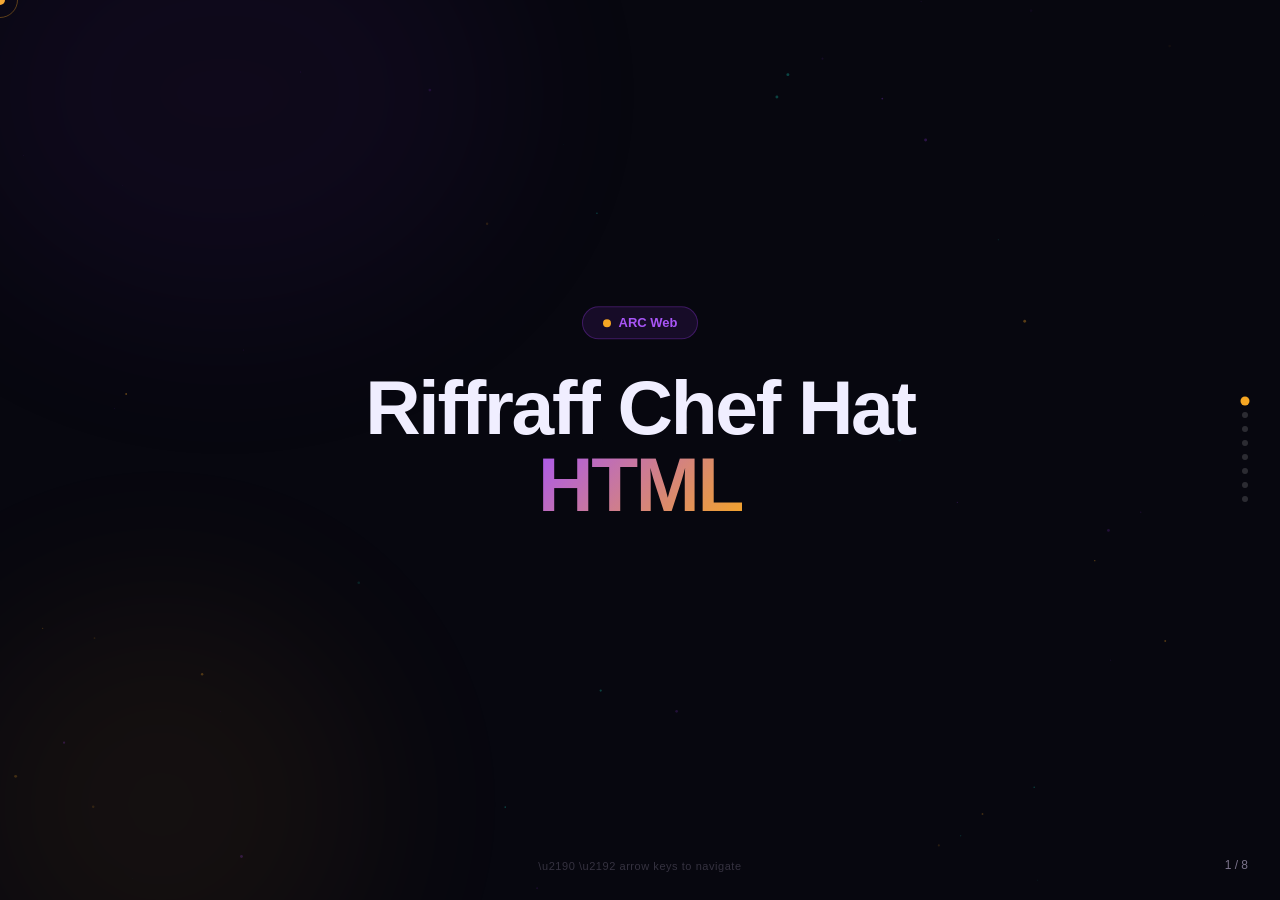
==== docs/presentation/index.html @ cde2253f "docs: add presentation" ====
<!DOCTYPE html>
<html lang="en">
<head>
<meta charset="UTF-8">
<meta name="viewport" content="width=device-width, initial-scale=1.0">
<title>Riffraff Chef Hat</title>
<script src="https://cdnjs.cloudflare.com/ajax/libs/gsap/3.12.5/gsap.min.js"></script>
<style>
*, *::before, *::after { box-sizing: border-box; margin: 0; padding: 0; }

:root {
  --bg: #07070F;
  --surface: #0F0F1A;
  --surface2: #16162A;
  --border: rgba(255,255,255,0.07);
  --text: #F0EEFF;
  --muted: #7A728A;
  --primary: #7B2FBE;
  --primary-light: #A855F7;
  --accent: #F5A623;
  --teal: #14B8A6;
  --blue: #3B82F6;
  --green: #22C55E;
  --pink: #EC4899;
}

html, body { width:100%; height:100%; background:var(--bg); color:var(--text); font-family:-apple-system,'Inter','Segoe UI',sans-serif; overflow:hidden; }

.cursor { position:fixed; width:10px; height:10px; background:var(--accent); border-radius:50%; pointer-events:none; z-index:9999; mix-blend-mode:screen; transform:translate(-50%,-50%); }
.cursor-ring { position:fixed; width:36px; height:36px; border:1px solid rgba(245,166,35,0.35); border-radius:50%; pointer-events:none; z-index:9998; transform:translate(-50%,-50%); }

#slides { width:100vw; height:100vh; position:relative; overflow:hidden; }
.slide { position:absolute; inset:0; display:flex; flex-direction:column; justify-content:center; align-items:center; opacity:0; pointer-events:none; }
.slide.active { opacity:1; pointer-events:all; }

canvas#bg { position:fixed; inset:0; z-index:0; pointer-events:none; }
.slide-content { position:relative; z-index:2; width:min(1100px, calc(100vw - 120px)); margin:0 auto; text-align:center; }

.eyebrow { font-size:12px; font-weight:700; letter-spacing:0.2em; text-transform:uppercase; color:var(--accent); margin-bottom:20px; opacity:0; }
h1 { font-size:clamp(40px,6vw,80px); font-weight:800; line-height:1.0; letter-spacing:-0.03em; margin-bottom:28px; opacity:0; max-width:100%; overflow-wrap:break-word; }
h2 { font-size:clamp(32px,4.5vw,58px); font-weight:700; line-height:1.1; letter-spacing:-0.02em; margin-bottom:20px; opacity:0; max-width:100%; overflow-wrap:break-word; }
.sub { font-size:clamp(15px,1.8vw,20px); color:var(--muted); line-height:1.65; max-width:700px; margin:0 auto 36px; opacity:0; }

.grad { background:linear-gradient(135deg,var(--primary-light),var(--accent)); -webkit-background-clip:text; -webkit-text-fill-color:transparent; background-clip:text; }

.line { width:48px; height:3px; background:linear-gradient(90deg,var(--primary),var(--accent)); border-radius:2px; margin:0 auto 28px; opacity:0; }

.blob { position:absolute; border-radius:50%; filter:blur(90px); pointer-events:none; z-index:1; }

/* Hero */
.hero-badge { display:inline-flex; align-items:center; gap:8px; background:rgba(123,47,190,0.15); border:1px solid rgba(123,47,190,0.4); border-radius:100px; padding:8px 20px; font-size:13px; font-weight:600; color:var(--primary-light); margin-bottom:32px; opacity:0; }
.hero-badge::before { content:''; width:8px; height:8px; border-radius:50%; background:var(--accent); animation:pulse 2s infinite; }
@keyframes pulse { 0%,100%{opacity:1;transform:scale(1)} 50%{opacity:0.5;transform:scale(0.8)} }
.tag { display:inline-block; padding:6px 16px; border-radius:100px; font-size:13px; font-weight:600; letter-spacing:0.05em; border:1px solid rgba(123,47,190,0.5); background:rgba(123,47,190,0.1); color:var(--primary-light); margin:4px; opacity:0; }
.tags-row { display:flex; gap:12px; justify-content:center; flex-wrap:wrap; opacity:0; }

/* Cards */
.cards { display:grid; grid-template-columns:repeat(auto-fill,minmax(220px,1fr)); gap:20px; width:100%; margin:20px auto 0; justify-content:center; }
.card { background:var(--surface); border:1px solid rgba(123,47,190,0.3); border-radius:16px; padding:28px 24px; text-align:left; opacity:0; position:relative; overflow:hidden; transition:border-color 0.3s; }
.card::before { content:''; position:absolute; inset:0; background:linear-gradient(135deg,rgba(123,47,190,0.08),transparent 60%); pointer-events:none; }
.card:hover { border-color:rgba(245,166,35,0.5); }
.card-icon { font-size:32px; margin-bottom:12px; display:block; }
.card-title { font-size:16px; font-weight:700; margin-bottom:8px; }
.card-desc { font-size:13px; color:var(--muted); line-height:1.5; }

/* Stats */
.stat-grid { display:grid; grid-template-columns:repeat(auto-fit,minmax(150px,1fr)); gap:32px; margin:32px auto 0; text-align:center; }
.stat { opacity:0; }
.stat-number { font-size:clamp(48px,6vw,80px); font-weight:800; letter-spacing:-0.04em; line-height:1; background:linear-gradient(135deg,var(--primary-light),var(--accent)); -webkit-background-clip:text; -webkit-text-fill-color:transparent; background-clip:text; }
.stat-label { font-size:14px; color:var(--muted); margin-top:8px; text-transform:uppercase; letter-spacing:0.1em; }

/* Steps */
.steps { display:flex; flex-direction:column; gap:16px; text-align:left; max-width:640px; width:100%; margin:0 auto; }
.step { display:flex; align-items:flex-start; gap:20px; background:var(--surface); border:1px solid rgba(123,47,190,0.2); border-radius:14px; padding:20px 24px; opacity:0; }
.step-num { font-size:13px; font-weight:700; color:var(--accent); background:rgba(245,166,35,0.1); border:1px solid rgba(245,166,35,0.3); border-radius:8px; width:32px; height:32px; display:flex; align-items:center; justify-content:center; flex-shrink:0; }
.step-text { font-size:16px; line-height:1.5; }
.step-text strong { font-weight:700; }

/* Compare */
.compare { display:grid; grid-template-columns:1fr 1fr; gap:24px; width:100%; margin-top:16px; text-align:left; }
.compare-col { background:var(--surface); border:1px solid var(--border); border-radius:16px; padding:28px; opacity:0; }
.compare-col.good { border-color:rgba(34,197,94,0.2); }
.compare-col.bad { border-color:rgba(239,68,68,0.2); }
.compare-head { display:flex; align-items:center; gap:10px; font-size:16px; font-weight:700; margin-bottom:20px; }
.check { color:var(--green); }
.cross { color:#EF4444; }
.compare-item { font-size:14px; color:var(--muted); line-height:1.5; padding:8px 0; border-bottom:1px solid var(--border); display:flex; gap:10px; align-items:flex-start; }
.compare-item:last-child { border-bottom:none; }
.compare-col.good .compare-item::before { content:'\2713'; color:var(--green); font-weight:700; flex-shrink:0; }
.compare-col.bad .compare-item::before { content:'\2717'; color:#EF4444; font-weight:700; flex-shrink:0; }

/* Code */
.code-block { background:var(--surface2); border:1px solid rgba(123,47,190,0.3); border-radius:12px; padding:24px 28px; text-align:left; font-family:'Fira Code','Cascadia Code',monospace; font-size:15px; line-height:1.7; opacity:0; margin-top:24px; }
.code-block .comment { color:#6A6A8A; }
.code-block .keyword { color:#C084FC; }
.code-block .string { color:#86EFAC; }

/* Flow */
.flow { display:flex; flex-direction:column; gap:12px; width:100%; max-width:800px; margin:0 auto; text-align:left; }
.flow-step { display:flex; gap:20px; align-items:flex-start; background:var(--surface); border:1px solid var(--border); border-radius:14px; padding:18px 22px; opacity:0; position:relative; }
.flow-step::after { content:'\2193'; position:absolute; bottom:-20px; left:50%; transform:translateX(-50%); color:var(--border); font-size:14px; z-index:1; }
.flow-step:last-child::after { display:none; }
.flow-icon { width:40px; height:40px; border-radius:10px; display:flex; align-items:center; justify-content:center; font-size:18px; flex-shrink:0; }
.flow-body { flex:1; }
.flow-title { font-size:15px; font-weight:700; margin-bottom:4px; }
.flow-desc { font-size:13px; color:var(--muted); line-height:1.5; }
.flow-prompt { font-family:'Fira Code',monospace; font-size:12px; color:#A5B4FC; margin-top:8px; background:var(--surface2); border-radius:8px; padding:8px 12px; border:1px solid var(--border); }

/* Quote */
blockquote { font-size:clamp(20px,3vw,32px); font-weight:600; line-height:1.4; position:relative; max-width:800px; margin:0 auto; padding:0 0 0 48px; opacity:0; }
blockquote::before { content:'\201C'; position:absolute; left:0; top:-10px; font-size:60px; color:var(--accent); font-family:Georgia,serif; line-height:1; }

/* Text + Image */
.body-text { font-size:16px; color:var(--muted); line-height:1.7; max-width:700px; margin:0 auto; opacity:0; }
.img-wrap { margin-top:24px; opacity:0; }

/* Nav */
#nav { position:fixed; right:32px; top:50%; transform:translateY(-50%); display:flex; flex-direction:column; gap:8px; z-index:100; }
.dot { width:6px; height:6px; border-radius:50%; background:rgba(255,255,255,0.15); cursor:pointer; border:none; padding:0; transition:all 0.3s; }
.dot.active { background:var(--accent); transform:scale(1.5); }
#counter { position:fixed; bottom:28px; right:32px; font-size:12px; color:var(--muted); z-index:100; }
#hint { position:fixed; bottom:28px; left:50%; transform:translateX(-50%); font-size:11px; color:rgba(122,114,138,0.4); z-index:100; letter-spacing:0.05em; }
#overlay { position:fixed; inset:0; background:var(--bg); z-index:50; pointer-events:none; opacity:0; }
</style>
</head>
<body>

<canvas id="bg"></canvas>
<div class="cursor" id="cursor"></div>
<div class="cursor-ring" id="cursor-ring"></div>
<div id="overlay"></div>

<div id="slides">
<div class="slide active" id="slide-1">
    
    <div class="blob" style="width:571.2402228489108px;height:463.6393874906817px;background:var(--primary);top:-138.27084720798356px;left:-60.652905749678986px;opacity:0.07"></div>
    <div class="blob" style="width:432.0749499910139px;height:429.0588185113575px;background:var(--accent);bottom:-118.62984736599668px;left:-54.737725977900254px;opacity:0.06"></div>
    <div class="slide-content">
      <div class="hero-badge">ARC Web</div>
      <h1>Riffraff Chef Hat<br><span class="grad">HTML</span></h1>
      <div class="sub"><a href="https://arc-web.github.io/riffraff-chef-hat/"></div>
      <div class="tags-row"><span class="tag">HTML</span><span class="tag">Open Source</span></div>
    </div>
  </div>

<div class="slide" id="slide-2">
    
    <div class="blob" style="width:419.6551268601309px;height:525.375697669332px;background:var(--primary);top:-102.04982757057634px;left:-113.91105356487401px;opacity:0.07"></div>
    <div class="blob" style="width:342.4399065316925px;height:350.63561741266807px;background:var(--accent);bottom:-71.68652906594369px;right:-43.19302197327093px;opacity:0.06"></div>
    <div class="slide-content">
      <div class="eyebrow">The problem</div>
      <h2>What's <span class="grad">broken</span> without this</h2>
      <div class="line"></div>
      <div class="cards">
    <div class="card">
      <span class="card-icon">🗂️</span>
      <div class="card-title">Meal prep chaos across days</div>
      <div class="card-desc">Coordinating ingredients, cooking steps, and storage for multiple days without a unified view leads to forgotten tasks and wasted prep time.</div>
    </div>
    <div class="card">
      <span class="card-icon">📋</span>
      <div class="card-title">Container tracking gets messy</div>
      <div class="card-desc">Manually tracking which containers hold what and ensuring proper labeling across 8+ containers introduces human error and duplicate work.</div>
    </div>
    <div class="card">
      <span class="card-icon">⏱️</span>
      <div class="card-title">No workflow for two cooks</div>
      <div class="card-desc">Two people prepping simultaneously need a shared checklist system to avoid stepping on each other's work and repeating steps.</div>
    </div></div>
    </div>
  </div>

<div class="slide" id="slide-3">
    
    <div class="blob" style="width:570.5428561626223px;height:581.7904746703629px;background:var(--primary);top:-147.94595642352502px;left:-79.29388448414235px;opacity:0.07"></div>
    <div class="blob" style="width:442.6104899877509px;height:420.57842777378073px;background:var(--accent);bottom:-70.81365154694431px;left:-48.044598208888544px;opacity:0.06"></div>
    <div class="slide-content">
      <div class="eyebrow">The difference</div>
      <h2>Why it <span class="grad">matters</span></h2>
      
      <div class="compare">
        <div class="compare-col bad">
      <div class="compare-head"><span class="cross">✗</span> Without</div>
      <div class="compare-item">Manual work</div><div class="compare-item">Slow iteration</div><div class="compare-item">Repeated mistakes</div>
    </div>
        <div class="compare-col good">
      <div class="compare-head"><span class="check">✓</span> With this</div>
      <div class="compare-item">Three-tab interface keeps Order, Cooking, and Containers visually separated instead of one overwhelming list</div><div class="compare-item">No external dependencies means the HTML file runs offline and loads instantly in any browser</div><div class="compare-item">Checkbox state persists during a session so both cooks see real-time progress without refreshing</div>
    </div>
      </div>
    </div>
  </div>

<div class="slide" id="slide-4">
    
    <div class="blob" style="width:402.32843546425187px;height:494.5382901019571px;background:var(--primary);top:-82.82690476440892px;right:-82.73358663262759px;opacity:0.07"></div>
    <div class="blob" style="width:370.8294280911144px;height:303.34353654165665px;background:var(--accent);bottom:-85.21440331146684px;right:-60.637896736916744px;opacity:0.06"></div>
    <div class="slide-content">
      <div class="eyebrow">Under the hood</div>
      <h2>How it <span class="grad">works</span></h2>
      
      <div class="flow">
    <div class="flow-step">
      <div class="flow-icon" style="background:rgba(123,47,190,0.12);border:1px solid rgba(123,47,190,0.2)">📥</div>
      <div class="flow-body">
        <div class="flow-title">Define meal order</div>
        <div class="flow-desc">User enters the 5-day meal plan with protein, vegetables, and portions into the Order tab.</div>
        
      </div>
    </div>
    <div class="flow-step">
      <div class="flow-icon" style="background:rgba(59,130,246,0.12);border:1px solid rgba(59,130,246,0.2)">⚙️</div>
      <div class="flow-body">
        <div class="flow-title">Generate cooking sequence</div>
        <div class="flow-desc">App organizes tasks by prep stage (chopping, cooking, cooling) and assigns them to a shared checklist with checkbox state persistence.</div>
        
      </div>
    </div>
    <div class="flow-step">
      <div class="flow-icon" style="background:rgba(16,185,129,0.12);border:1px solid rgba(16,185,129,0.2)">📤</div>
      <div class="flow-body">
        <div class="flow-title">Container packing guide</div>
        <div class="flow-desc">User gets a labeled container map showing exactly which meal goes into which of the 8 containers with portion sizes.</div>
        
      </div>
    </div></div>
    </div>
  </div>

<div class="slide" id="slide-5">
    
    <div class="blob" style="width:442.10030978911334px;height:410.31698554388527px;background:var(--primary);top:-105.95432683273555px;right:-85.14277658428823px;opacity:0.07"></div>
    <div class="blob" style="width:386.92564142459395px;height:344.67247187600367px;background:var(--accent);bottom:-75.70877270906526px;right:-43.85395564475169px;opacity:0.06"></div>
    <div class="slide-content">
      <div class="eyebrow">What it does</div>
      <h2>Core <span class="grad">capabilities</span></h2>
      <div class="line"></div>
      <div class="cards">
    <div class="card">
      <span class="card-icon">⚡</span>
      <div class="card-title">Fast</div>
      <div class="card-desc">Optimized for speed and efficiency.</div>
    </div>
    <div class="card">
      <span class="card-icon">🎯</span>
      <div class="card-title">Reliable</div>
      <div class="card-desc">Built to work consistently.</div>
    </div>
    <div class="card">
      <span class="card-icon">🔌</span>
      <div class="card-title">Integrates</div>
      <div class="card-desc">Works with your existing tools.</div>
    </div></div>
    </div>
  </div>

<div class="slide" id="slide-6">
    
    <div class="blob" style="width:552.3287435830356px;height:412.88105940255883px;background:var(--primary);top:-99.39250873546719px;left:-74.59812846750444px;opacity:0.07"></div>
    <div class="blob" style="width:358.3946599760747px;height:398.34939797119335px;background:var(--accent);bottom:-91.70857617342759px;right:-57.8542943105718px;opacity:0.06"></div>
    <div class="slide-content">
      <blockquote>I built this because prepping meals for two people across five days in a small kitchen requires a system that doesn't get in the way—just a clean checklist and a container map.</blockquote>
      <div class="line" style="margin-top:48px"></div>
      <div class="sub">arc-web/riffraff-chef-hat</div>
    </div>
  </div>

<div class="slide" id="slide-7">
    
    <div class="blob" style="width:493.234803427173px;height:561.8698308371064px;background:var(--primary);top:-123.52362823214085px;right:-103.35364367432891px;opacity:0.07"></div>
    <div class="blob" style="width:335.8904253487213px;height:380.6150444904642px;background:var(--accent);bottom:-107.94339516263622px;left:-40.912534862952754px;opacity:0.06"></div>
    <div class="slide-content">
      <div class="eyebrow">Codebase</div>
      <h2>Built with <span class="grad">care</span></h2>
      <div class="line"></div>
      <div class="cards">
    <div class="card">
      <span class="card-icon">💻</span>
      <div class="card-title">HTML</div>
      <div class="card-desc">Built in HTML for type safety and reliability.</div>
    </div>
    <div class="card">
      <span class="card-icon">🏗️</span>
      <div class="card-title">Architecture</div>
      <div class="card-desc">Web App</div>
    </div>
    <div class="card">
      <span class="card-icon">📦</span>
      <div class="card-title">Key deps</div>
      <div class="card-desc">See repository</div>
    </div>
    <div class="card">
      <span class="card-icon">🔓</span>
      <div class="card-title">Open Source (MIT / PolyForm)</div>
      <div class="card-desc">Fork it, extend it, ship it. It's yours.</div>
    </div></div>
    </div>
  </div>

<div class="slide" id="slide-8">
    
    <div class="blob" style="width:520.3451448051824px;height:531.2492899720853px;background:var(--primary);top:-144.46252777049904px;right:-96.64508152510383px;opacity:0.07"></div>
    <div class="blob" style="width:437.4554089660162px;height:351.74777237348275px;background:var(--accent);bottom:-72.9807938723359px;left:-43.76707802856898px;opacity:0.06"></div>
    <div class="slide-content">
      <div class="eyebrow">Built by</div>
      <h2>Mike Ensor<br><span class="grad">Arc Web</span></h2>
      <div class="sub">AI automation, marketing technology, building tools that work.</div>
      <div class="body-text">Mike builds open-source AI tools for agencies, marketers, and operators who are done waiting for software to catch up. All Arc Web projects are open source by default — fork them, extend them, ship them.</div>
    </div>
  </div>
</div>

<div id="nav"></div>
<div id="counter">1 / 8</div>
<div id="hint">\u2190 \u2192 arrow keys to navigate</div>

<script>
// Particles
const canvas=document.getElementById('bg'),ctx=canvas.getContext('2d');let pts=[];
function resize(){canvas.width=innerWidth;canvas.height=innerHeight}
resize();window.addEventListener('resize',resize);
const pColors=['123,47,190','245,166,35','20,184,166'];
for(let i=0;i<50;i++)pts.push({x:Math.random()*innerWidth,y:Math.random()*innerHeight,r:Math.random()*1.2+0.3,dx:(Math.random()-0.5)*0.25,dy:(Math.random()-0.5)*0.25,a:Math.random()*0.35+0.04,c:pColors[Math.floor(Math.random()*pColors.length)]});
function draw(){ctx.clearRect(0,0,canvas.width,canvas.height);pts.forEach(p=>{ctx.beginPath();ctx.arc(p.x,p.y,p.r,0,Math.PI*2);ctx.fillStyle='rgba('+p.c+','+p.a+')';ctx.fill();p.x+=p.dx;p.y+=p.dy;if(p.x<0||p.x>canvas.width)p.dx*=-1;if(p.y<0||p.y>canvas.height)p.dy*=-1});requestAnimationFrame(draw)}
draw();

// Cursor
const cur=document.getElementById('cursor'),ring=document.getElementById('cursor-ring');
let mx=0,my=0,rx=0,ry=0;
document.addEventListener('mousemove',e=>{mx=e.clientX;my=e.clientY});
function animC(){cur.style.left=mx+'px';cur.style.top=my+'px';rx+=(mx-rx)*0.12;ry+=(my-ry)*0.12;ring.style.left=rx+'px';ring.style.top=ry+'px';requestAnimationFrame(animC)}
animC();

// Slides
const slides=document.querySelectorAll('.slide'),N=slides.length;
let cur2=0,busy=false;
const nav=document.getElementById('nav');
for(let i=0;i<N;i++){const d=document.createElement('button');d.className='dot'+(i===0?' active':'');d.onclick=()=>go(i);nav.appendChild(d)}

function updateNav(){document.querySelectorAll('.dot').forEach((d,i)=>d.classList.toggle('active',i===cur2));document.getElementById('counter').textContent=(cur2+1)+' / '+N}

function resetSlide(s){const els=s.querySelectorAll('.eyebrow,.line,h1,h2,.sub,.card,.stat,.step,.compare-col,.code-block,blockquote,.hero-badge,.tags-row,.tag,.flow-step,.body-text,.img-wrap');gsap.set(els,{opacity:0,clearProps:'transform'})}

function animIn(s,i){
  const q=sel=>s.querySelectorAll(sel);
  const tl=gsap.timeline({defaults:{ease:'power3.out'}});

  tl.to(q('.hero-badge'),{opacity:1,y:0,duration:0.5}).from(q('.hero-badge'),{y:16},'<')
    .to(q('.eyebrow'),{opacity:1,y:0,duration:0.5},'-=0.3').from(q('.eyebrow'),{y:16},'<')
    .to(q('h1,h2'),{opacity:1,y:0,duration:0.7},'-=0.3').from(q('h1,h2'),{y:30},'<')
    .to(q('.sub'),{opacity:1,y:0,duration:0.5},'-=0.2').from(q('.sub'),{y:16},'<')
    .to(q('.line'),{opacity:1,scaleX:1,duration:0.4,transformOrigin:'left'},'-=0.2').from(q('.line'),{scaleX:0},'<')
    .to(q('.tags-row'),{opacity:1,duration:0.4},'-=0.1');

  const stagger=q('.card,.stat,.step,.flow-step');
  if(stagger.length)tl.to(stagger,{opacity:1,y:0,duration:0.5,stagger:0.12},'-=0.1').from(stagger,{y:24},'<0.12');

  const singles=q('.compare-col,.code-block,blockquote,.body-text,.img-wrap');
  if(singles.length)tl.to(singles,{opacity:1,y:0,duration:0.6},'-=0.1').from(singles,{y:24},'<');

  const tags=q('.tag');
  if(tags.length)tl.to(tags,{opacity:1,duration:0.3,stagger:0.08},'-=0.2');
}

function go(idx){
  if(idx===cur2||busy||idx<0||idx>=N)return;busy=true;
  const ov=document.getElementById('overlay');
  gsap.timeline()
    .to(ov,{opacity:1,duration:0.2,ease:'power2.in'})
    .call(()=>{slides[cur2].classList.remove('active');resetSlide(slides[idx]);slides[idx].classList.add('active');cur2=idx;updateNav()})
    .to(ov,{opacity:0,duration:0.3,ease:'power2.out'})
    .call(()=>{animIn(slides[idx],idx);busy=false});
}

document.addEventListener('keydown',e=>{
  if(e.key==='ArrowRight'||e.key==='ArrowDown'||e.key===' ')go(cur2+1);
  if(e.key==='ArrowLeft'||e.key==='ArrowUp')go(cur2-1);
});

window.addEventListener('load',()=>{resetSlide(slides[0]);setTimeout(()=>animIn(slides[0],0),150);updateNav()});
</script>
</body>
</html>
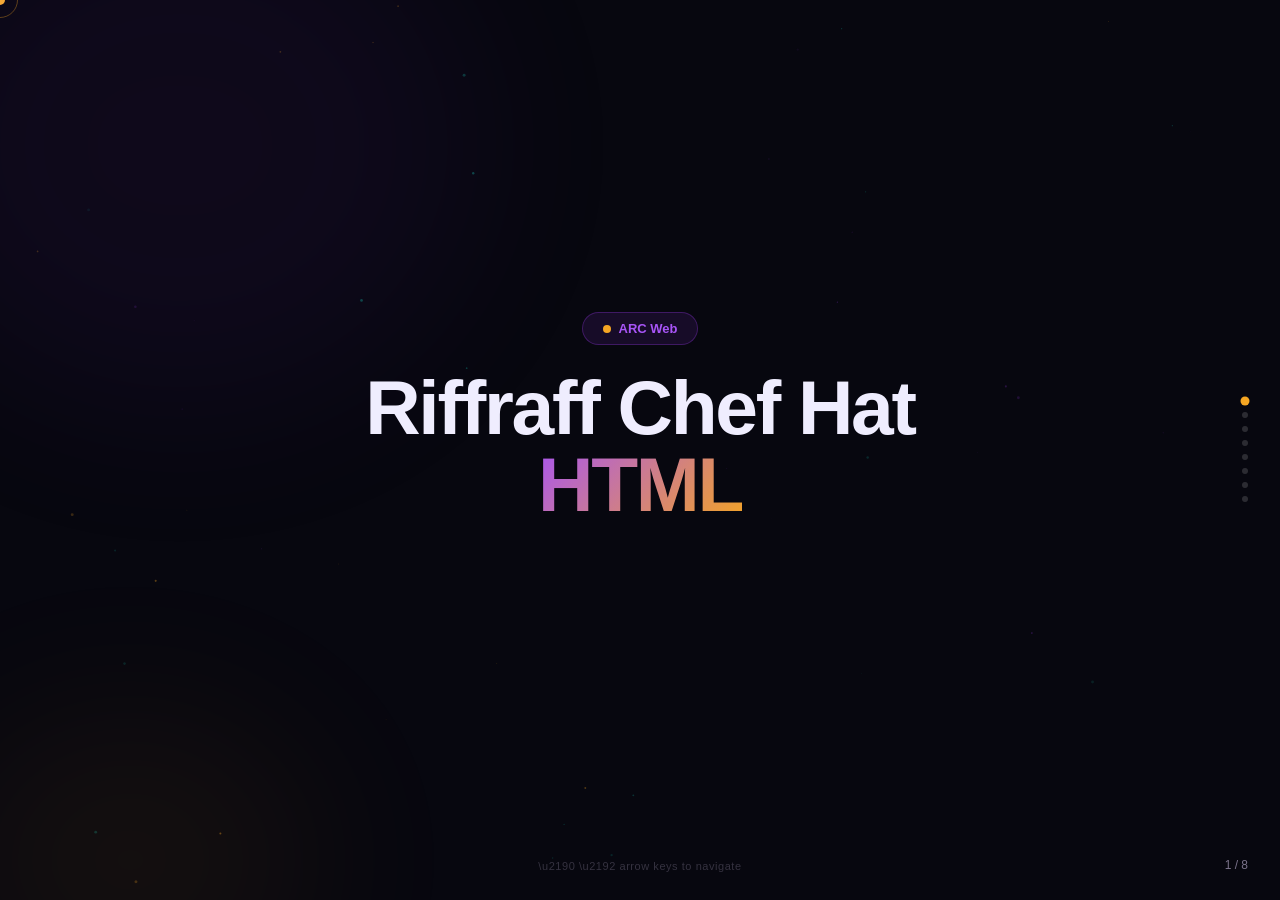
==== commit dc222b74: "docs: update presentation (home + /presentation)" ====
--- a/docs/presentation/index.html
+++ b/docs/presentation/index.html
@@ -133,8 +133,8 @@
 <div id="slides">
 <div class="slide active" id="slide-1">
     
-    <div class="blob" style="width:571.2402228489108px;height:463.6393874906817px;background:var(--primary);top:-138.27084720798356px;left:-60.652905749678986px;opacity:0.07"></div>
-    <div class="blob" style="width:432.0749499910139px;height:429.0588185113575px;background:var(--accent);bottom:-118.62984736599668px;left:-54.737725977900254px;opacity:0.06"></div>
+    <div class="blob" style="width:596.5867621559552px;height:535.5065196746197px;background:var(--primary);top:-122.09559263309785px;left:-118.38435974596405px;opacity:0.07"></div>
+    <div class="blob" style="width:384.7451454702217px;height:308.3941591842689px;background:var(--accent);bottom:-113.93221000953673px;left:-61.52784161062891px;opacity:0.06"></div>
     <div class="slide-content">
       <div class="hero-badge">ARC Web</div>
       <h1>Riffraff Chef Hat<br><span class="grad">HTML</span></h1>
@@ -145,8 +145,8 @@
 
 <div class="slide" id="slide-2">
     
-    <div class="blob" style="width:419.6551268601309px;height:525.375697669332px;background:var(--primary);top:-102.04982757057634px;left:-113.91105356487401px;opacity:0.07"></div>
-    <div class="blob" style="width:342.4399065316925px;height:350.63561741266807px;background:var(--accent);bottom:-71.68652906594369px;right:-43.19302197327093px;opacity:0.06"></div>
+    <div class="blob" style="width:568.5877720087526px;height:549.734446559598px;background:var(--primary);top:-130.90209761647606px;left:-62.62693118448134px;opacity:0.07"></div>
+    <div class="blob" style="width:344.74599602634186px;height:429.8106480545215px;background:var(--accent);bottom:-85.35593742436888px;left:-63.33743293973006px;opacity:0.06"></div>
     <div class="slide-content">
       <div class="eyebrow">The problem</div>
       <h2>What's <span class="grad">broken</span> without this</h2>
@@ -172,8 +172,8 @@
 
 <div class="slide" id="slide-3">
     
-    <div class="blob" style="width:570.5428561626223px;height:581.7904746703629px;background:var(--primary);top:-147.94595642352502px;left:-79.29388448414235px;opacity:0.07"></div>
-    <div class="blob" style="width:442.6104899877509px;height:420.57842777378073px;background:var(--accent);bottom:-70.81365154694431px;left:-48.044598208888544px;opacity:0.06"></div>
+    <div class="blob" style="width:521.1114553447982px;height:423.0286377612185px;background:var(--primary);top:-103.36053657337956px;right:-97.91359034146379px;opacity:0.07"></div>
+    <div class="blob" style="width:356.0167380394041px;height:324.80048826260065px;background:var(--accent);bottom:-118.95460049426715px;right:-73.95347696863526px;opacity:0.06"></div>
     <div class="slide-content">
       <div class="eyebrow">The difference</div>
       <h2>Why it <span class="grad">matters</span></h2>
@@ -193,8 +193,8 @@
 
 <div class="slide" id="slide-4">
     
-    <div class="blob" style="width:402.32843546425187px;height:494.5382901019571px;background:var(--primary);top:-82.82690476440892px;right:-82.73358663262759px;opacity:0.07"></div>
-    <div class="blob" style="width:370.8294280911144px;height:303.34353654165665px;background:var(--accent);bottom:-85.21440331146684px;right:-60.637896736916744px;opacity:0.06"></div>
+    <div class="blob" style="width:514.4338935038772px;height:411.9868819031295px;background:var(--primary);top:-109.81065520242007px;right:-109.34926465502284px;opacity:0.07"></div>
+    <div class="blob" style="width:401.15176523250034px;height:361.59122748289747px;background:var(--accent);bottom:-90.59715469895637px;left:-51.16540169145884px;opacity:0.06"></div>
     <div class="slide-content">
       <div class="eyebrow">Under the hood</div>
       <h2>How it <span class="grad">works</span></h2>
@@ -229,8 +229,8 @@
 
 <div class="slide" id="slide-5">
     
-    <div class="blob" style="width:442.10030978911334px;height:410.31698554388527px;background:var(--primary);top:-105.95432683273555px;right:-85.14277658428823px;opacity:0.07"></div>
-    <div class="blob" style="width:386.92564142459395px;height:344.67247187600367px;background:var(--accent);bottom:-75.70877270906526px;right:-43.85395564475169px;opacity:0.06"></div>
+    <div class="blob" style="width:462.1241748260772px;height:570.7943635455597px;background:var(--primary);top:-116.83918837397847px;right:-69.73093665698809px;opacity:0.07"></div>
+    <div class="blob" style="width:377.8343704598997px;height:362.4516209432751px;background:var(--accent);bottom:-113.08167491729691px;left:-77.71566233429269px;opacity:0.06"></div>
     <div class="slide-content">
       <div class="eyebrow">What it does</div>
       <h2>Core <span class="grad">capabilities</span></h2>
@@ -256,8 +256,8 @@
 
 <div class="slide" id="slide-6">
     
-    <div class="blob" style="width:552.3287435830356px;height:412.88105940255883px;background:var(--primary);top:-99.39250873546719px;left:-74.59812846750444px;opacity:0.07"></div>
-    <div class="blob" style="width:358.3946599760747px;height:398.34939797119335px;background:var(--accent);bottom:-91.70857617342759px;right:-57.8542943105718px;opacity:0.06"></div>
+    <div class="blob" style="width:485.89849815496643px;height:592.4705128005792px;background:var(--primary);top:-80.53091623313108px;left:-115.19611323223673px;opacity:0.07"></div>
+    <div class="blob" style="width:417.4432616606939px;height:318.08213423008044px;background:var(--accent);bottom:-92.428567621894px;right:-75.34421529297634px;opacity:0.06"></div>
     <div class="slide-content">
       <blockquote>I built this because prepping meals for two people across five days in a small kitchen requires a system that doesn't get in the way—just a clean checklist and a container map.</blockquote>
       <div class="line" style="margin-top:48px"></div>
@@ -267,8 +267,8 @@
 
 <div class="slide" id="slide-7">
     
-    <div class="blob" style="width:493.234803427173px;height:561.8698308371064px;background:var(--primary);top:-123.52362823214085px;right:-103.35364367432891px;opacity:0.07"></div>
-    <div class="blob" style="width:335.8904253487213px;height:380.6150444904642px;background:var(--accent);bottom:-107.94339516263622px;left:-40.912534862952754px;opacity:0.06"></div>
+    <div class="blob" style="width:557.9439503737616px;height:530.8181657843528px;background:var(--primary);top:-129.97480342892268px;left:-83.24551328015787px;opacity:0.07"></div>
+    <div class="blob" style="width:328.4552186263295px;height:425.2381418374875px;background:var(--accent);bottom:-77.90726896260878px;left:-57.336199789786775px;opacity:0.06"></div>
     <div class="slide-content">
       <div class="eyebrow">Codebase</div>
       <h2>Built with <span class="grad">care</span></h2>
@@ -299,8 +299,8 @@
 
 <div class="slide" id="slide-8">
     
-    <div class="blob" style="width:520.3451448051824px;height:531.2492899720853px;background:var(--primary);top:-144.46252777049904px;right:-96.64508152510383px;opacity:0.07"></div>
-    <div class="blob" style="width:437.4554089660162px;height:351.74777237348275px;background:var(--accent);bottom:-72.9807938723359px;left:-43.76707802856898px;opacity:0.06"></div>
+    <div class="blob" style="width:537.6017666808139px;height:553.7547135830416px;background:var(--primary);top:-111.93435739254403px;right:-114.52766033925168px;opacity:0.07"></div>
+    <div class="blob" style="width:312.5025991271681px;height:408.02348742779617px;background:var(--accent);bottom:-86.47168541241324px;left:-69.44730503075071px;opacity:0.06"></div>
     <div class="slide-content">
       <div class="eyebrow">Built by</div>
       <h2>Mike Ensor<br><span class="grad">Arc Web</span></h2>
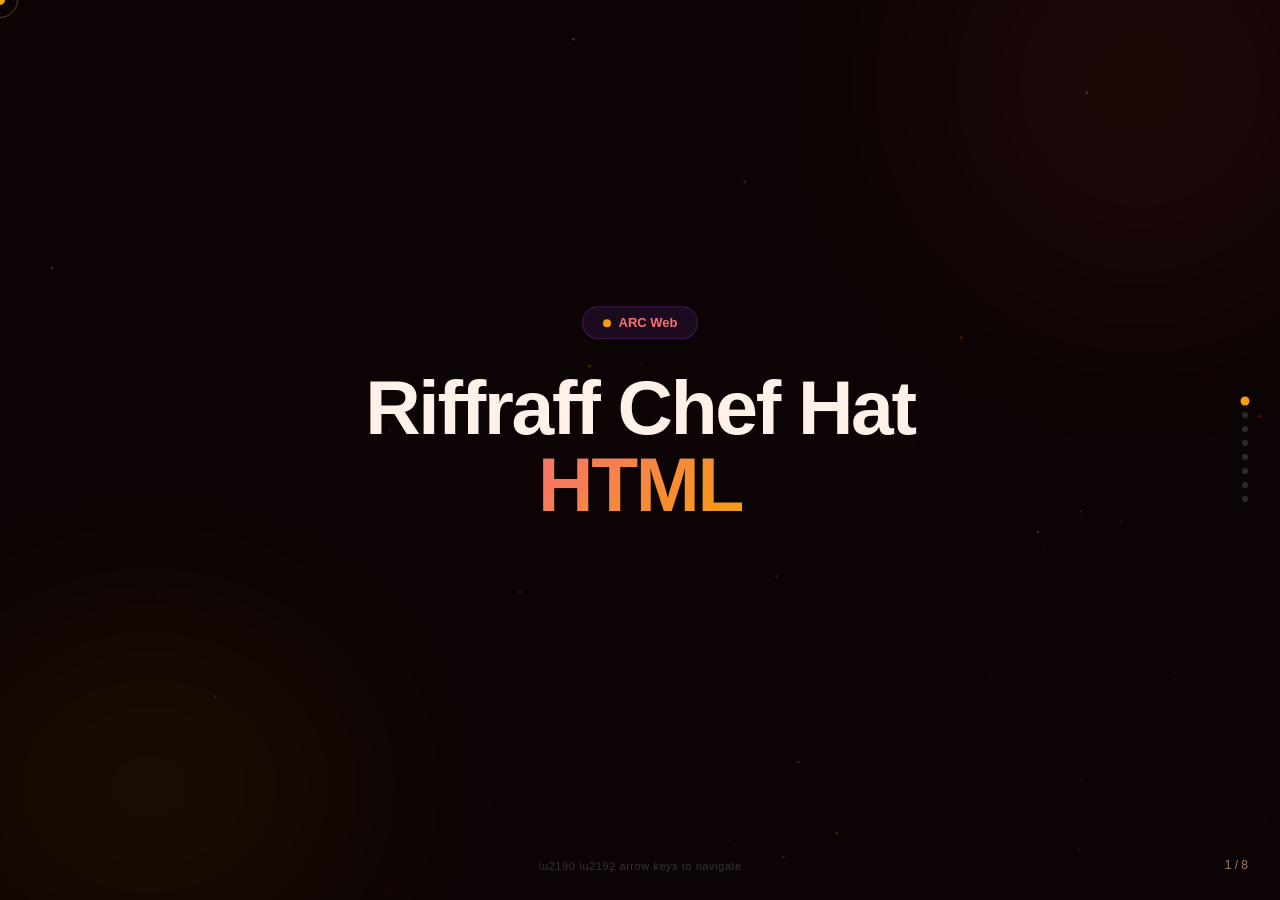
==== commit 7a6f72b5: "docs: update presentation (home + /presentation)" ====
--- a/docs/presentation/index.html
+++ b/docs/presentation/index.html
@@ -9,19 +9,19 @@
 *, *::before, *::after { box-sizing: border-box; margin: 0; padding: 0; }
 
 :root {
-  --bg: #07070F;
-  --surface: #0F0F1A;
-  --surface2: #16162A;
-  --border: rgba(255,255,255,0.07);
-  --text: #F0EEFF;
-  --muted: #7A728A;
-  --primary: #7B2FBE;
-  --primary-light: #A855F7;
-  --accent: #F5A623;
-  --teal: #14B8A6;
-  --blue: #3B82F6;
-  --green: #22C55E;
-  --pink: #EC4899;
+  --bg: #0C0404;
+  --surface: #1A0A0A;
+  --surface2: #2A1010;
+  --border: rgba(255,100,50,0.08);
+  --text: #FFF0E8;
+  --muted: #9A7A6A;
+  --primary: #EF4444;
+  --primary-light: #F87171;
+  --accent: #F59E0B;
+  --teal: #FB923C;
+  --blue: #F97316;
+  --green: #F59E0B;
+  --pink: #EF4444;
 }
 
 html, body { width:100%; height:100%; background:var(--bg); color:var(--text); font-family:-apple-system,'Inter','Segoe UI',sans-serif; overflow:hidden; }
@@ -133,8 +133,8 @@
 <div id="slides">
 <div class="slide active" id="slide-1">
     
-    <div class="blob" style="width:596.5867621559552px;height:535.5065196746197px;background:var(--primary);top:-122.09559263309785px;left:-118.38435974596405px;opacity:0.07"></div>
-    <div class="blob" style="width:384.7451454702217px;height:308.3941591842689px;background:var(--accent);bottom:-113.93221000953673px;left:-61.52784161062891px;opacity:0.06"></div>
+    <div class="blob" style="width:455.73808094334373px;height:465.7805185839407px;background:var(--primary);top:-149.20423321871965px;right:-88.1426845274659px;opacity:0.07"></div>
+    <div class="blob" style="width:422.64176238380554px;height:349.5187102261399px;background:var(--accent);bottom:-61.201254155204566px;left:-61.97912764229494px;opacity:0.06"></div>
     <div class="slide-content">
       <div class="hero-badge">ARC Web</div>
       <h1>Riffraff Chef Hat<br><span class="grad">HTML</span></h1>
@@ -145,8 +145,8 @@
 
 <div class="slide" id="slide-2">
     
-    <div class="blob" style="width:568.5877720087526px;height:549.734446559598px;background:var(--primary);top:-130.90209761647606px;left:-62.62693118448134px;opacity:0.07"></div>
-    <div class="blob" style="width:344.74599602634186px;height:429.8106480545215px;background:var(--accent);bottom:-85.35593742436888px;left:-63.33743293973006px;opacity:0.06"></div>
+    <div class="blob" style="width:455.8833931216197px;height:477.96811246142613px;background:var(--primary);top:-116.60084073725727px;right:-66.60789657174853px;opacity:0.07"></div>
+    <div class="blob" style="width:375.91245300314824px;height:347.5607120838211px;background:var(--accent);bottom:-114.36123287308487px;right:-60.31952420431206px;opacity:0.06"></div>
     <div class="slide-content">
       <div class="eyebrow">The problem</div>
       <h2>What's <span class="grad">broken</span> without this</h2>
@@ -172,8 +172,8 @@
 
 <div class="slide" id="slide-3">
     
-    <div class="blob" style="width:521.1114553447982px;height:423.0286377612185px;background:var(--primary);top:-103.36053657337956px;right:-97.91359034146379px;opacity:0.07"></div>
-    <div class="blob" style="width:356.0167380394041px;height:324.80048826260065px;background:var(--accent);bottom:-118.95460049426715px;right:-73.95347696863526px;opacity:0.06"></div>
+    <div class="blob" style="width:458.7203437234301px;height:446.7795836514231px;background:var(--primary);top:-154.90783331879797px;right:-110.51039359326015px;opacity:0.07"></div>
+    <div class="blob" style="width:428.1022116059314px;height:448.59482539262444px;background:var(--accent);bottom:-103.56553044704242px;left:-61.51191187203223px;opacity:0.06"></div>
     <div class="slide-content">
       <div class="eyebrow">The difference</div>
       <h2>Why it <span class="grad">matters</span></h2>
@@ -193,8 +193,8 @@
 
 <div class="slide" id="slide-4">
     
-    <div class="blob" style="width:514.4338935038772px;height:411.9868819031295px;background:var(--primary);top:-109.81065520242007px;right:-109.34926465502284px;opacity:0.07"></div>
-    <div class="blob" style="width:401.15176523250034px;height:361.59122748289747px;background:var(--accent);bottom:-90.59715469895637px;left:-51.16540169145884px;opacity:0.06"></div>
+    <div class="blob" style="width:466.5854225244024px;height:413.542003721051px;background:var(--primary);top:-132.65101358590096px;left:-84.77077049934043px;opacity:0.07"></div>
+    <div class="blob" style="width:407.58870807702874px;height:350.86145165068893px;background:var(--accent);bottom:-78.73222362476514px;right:-40.16718051346026px;opacity:0.06"></div>
     <div class="slide-content">
       <div class="eyebrow">Under the hood</div>
       <h2>How it <span class="grad">works</span></h2>
@@ -229,8 +229,8 @@
 
 <div class="slide" id="slide-5">
     
-    <div class="blob" style="width:462.1241748260772px;height:570.7943635455597px;background:var(--primary);top:-116.83918837397847px;right:-69.73093665698809px;opacity:0.07"></div>
-    <div class="blob" style="width:377.8343704598997px;height:362.4516209432751px;background:var(--accent);bottom:-113.08167491729691px;left:-77.71566233429269px;opacity:0.06"></div>
+    <div class="blob" style="width:451.61996544609394px;height:555.8685664553628px;background:var(--primary);top:-148.41402409559223px;right:-82.29117562780334px;opacity:0.07"></div>
+    <div class="blob" style="width:303.9331175948801px;height:406.51493531605786px;background:var(--accent);bottom:-115.16184814671016px;left:-53.12939851401693px;opacity:0.06"></div>
     <div class="slide-content">
       <div class="eyebrow">What it does</div>
       <h2>Core <span class="grad">capabilities</span></h2>
@@ -256,8 +256,8 @@
 
 <div class="slide" id="slide-6">
     
-    <div class="blob" style="width:485.89849815496643px;height:592.4705128005792px;background:var(--primary);top:-80.53091623313108px;left:-115.19611323223673px;opacity:0.07"></div>
-    <div class="blob" style="width:417.4432616606939px;height:318.08213423008044px;background:var(--accent);bottom:-92.428567621894px;right:-75.34421529297634px;opacity:0.06"></div>
+    <div class="blob" style="width:488.4902944275469px;height:460.7075550564323px;background:var(--primary);top:-102.17559315365727px;right:-76.74646103401969px;opacity:0.07"></div>
+    <div class="blob" style="width:401.2998121649618px;height:310.7850368582452px;background:var(--accent);bottom:-97.76982395929511px;left:-67.59745031333719px;opacity:0.06"></div>
     <div class="slide-content">
       <blockquote>I built this because prepping meals for two people across five days in a small kitchen requires a system that doesn't get in the way—just a clean checklist and a container map.</blockquote>
       <div class="line" style="margin-top:48px"></div>
@@ -267,8 +267,8 @@
 
 <div class="slide" id="slide-7">
     
-    <div class="blob" style="width:557.9439503737616px;height:530.8181657843528px;background:var(--primary);top:-129.97480342892268px;left:-83.24551328015787px;opacity:0.07"></div>
-    <div class="blob" style="width:328.4552186263295px;height:425.2381418374875px;background:var(--accent);bottom:-77.90726896260878px;left:-57.336199789786775px;opacity:0.06"></div>
+    <div class="blob" style="width:466.5826376307257px;height:448.0174266559723px;background:var(--primary);top:-134.69504145113px;left:-103.50424698296425px;opacity:0.07"></div>
+    <div class="blob" style="width:340.36888853298px;height:375.0044969944213px;background:var(--accent);bottom:-113.38198294364551px;right:-62.27224868579363px;opacity:0.06"></div>
     <div class="slide-content">
       <div class="eyebrow">Codebase</div>
       <h2>Built with <span class="grad">care</span></h2>
@@ -299,8 +299,8 @@
 
 <div class="slide" id="slide-8">
     
-    <div class="blob" style="width:537.6017666808139px;height:553.7547135830416px;background:var(--primary);top:-111.93435739254403px;right:-114.52766033925168px;opacity:0.07"></div>
-    <div class="blob" style="width:312.5025991271681px;height:408.02348742779617px;background:var(--accent);bottom:-86.47168541241324px;left:-69.44730503075071px;opacity:0.06"></div>
+    <div class="blob" style="width:543.0298628966517px;height:447.23737294861826px;background:var(--primary);top:-159.1521116409546px;left:-108.58740408569494px;opacity:0.07"></div>
+    <div class="blob" style="width:333.91119910880485px;height:412.3480132601368px;background:var(--accent);bottom:-64.21859688031383px;right:-49.05054242430326px;opacity:0.06"></div>
     <div class="slide-content">
       <div class="eyebrow">Built by</div>
       <h2>Mike Ensor<br><span class="grad">Arc Web</span></h2>
@@ -319,7 +319,7 @@
 const canvas=document.getElementById('bg'),ctx=canvas.getContext('2d');let pts=[];
 function resize(){canvas.width=innerWidth;canvas.height=innerHeight}
 resize();window.addEventListener('resize',resize);
-const pColors=['123,47,190','245,166,35','20,184,166'];
+const pColors=['239,68,68','249,115,22','245,158,11'];
 for(let i=0;i<50;i++)pts.push({x:Math.random()*innerWidth,y:Math.random()*innerHeight,r:Math.random()*1.2+0.3,dx:(Math.random()-0.5)*0.25,dy:(Math.random()-0.5)*0.25,a:Math.random()*0.35+0.04,c:pColors[Math.floor(Math.random()*pColors.length)]});
 function draw(){ctx.clearRect(0,0,canvas.width,canvas.height);pts.forEach(p=>{ctx.beginPath();ctx.arc(p.x,p.y,p.r,0,Math.PI*2);ctx.fillStyle='rgba('+p.c+','+p.a+')';ctx.fill();p.x+=p.dx;p.y+=p.dy;if(p.x<0||p.x>canvas.width)p.dx*=-1;if(p.y<0||p.y>canvas.height)p.dy*=-1});requestAnimationFrame(draw)}
 draw();
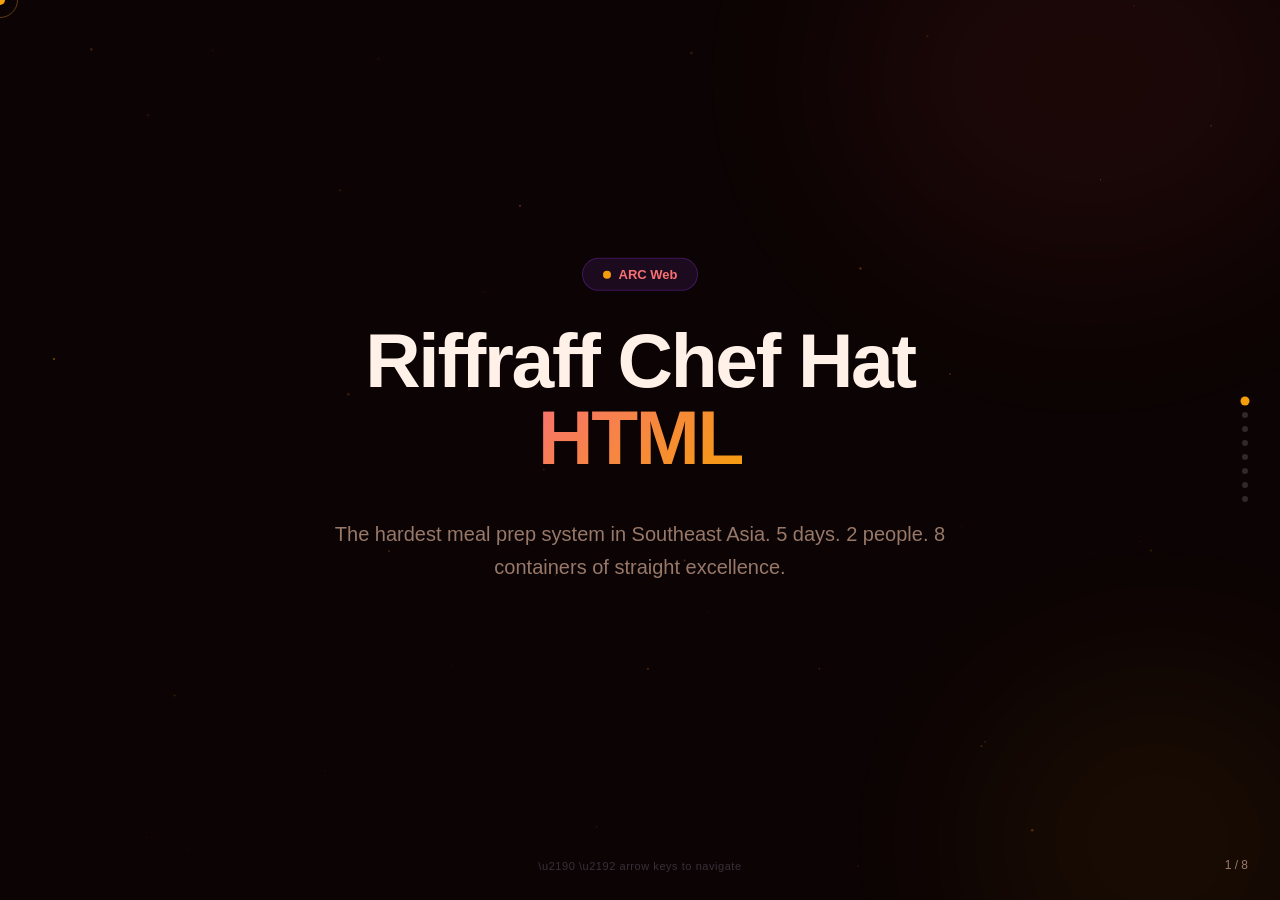
==== commit 6f72e980: "docs: update presentation (home + /presentation)" ====
--- a/docs/presentation/index.html
+++ b/docs/presentation/index.html
@@ -133,20 +133,20 @@
 <div id="slides">
 <div class="slide active" id="slide-1">
     
-    <div class="blob" style="width:455.73808094334373px;height:465.7805185839407px;background:var(--primary);top:-149.20423321871965px;right:-88.1426845274659px;opacity:0.07"></div>
-    <div class="blob" style="width:422.64176238380554px;height:349.5187102261399px;background:var(--accent);bottom:-61.201254155204566px;left:-61.97912764229494px;opacity:0.06"></div>
+    <div class="blob" style="width:509.7799243095982px;height:416.26284224195945px;background:var(--primary);top:-130.06506176209643px;right:-61.793189387344526px;opacity:0.07"></div>
+    <div class="blob" style="width:369.4633636611245px;height:342.7034358814943px;background:var(--accent);bottom:-111.53431818499618px;right:-62.669302569407186px;opacity:0.06"></div>
     <div class="slide-content">
       <div class="hero-badge">ARC Web</div>
       <h1>Riffraff Chef Hat<br><span class="grad">HTML</span></h1>
-      <div class="sub"><a href="https://arc-web.github.io/riffraff-chef-hat/"></div>
+      <div class="sub">The hardest meal prep system in Southeast Asia. 5 days. 2 people. 8 containers of straight excellence.</div>
       <div class="tags-row"><span class="tag">HTML</span><span class="tag">Open Source</span></div>
     </div>
   </div>
 
 <div class="slide" id="slide-2">
     
-    <div class="blob" style="width:455.8833931216197px;height:477.96811246142613px;background:var(--primary);top:-116.60084073725727px;right:-66.60789657174853px;opacity:0.07"></div>
-    <div class="blob" style="width:375.91245300314824px;height:347.5607120838211px;background:var(--accent);bottom:-114.36123287308487px;right:-60.31952420431206px;opacity:0.06"></div>
+    <div class="blob" style="width:447.90183797398726px;height:429.67397065326185px;background:var(--primary);top:-137.0158069896192px;right:-67.70046756038244px;opacity:0.07"></div>
+    <div class="blob" style="width:302.32786803888644px;height:324.4953103546581px;background:var(--accent);bottom:-61.847921698357446px;right:-59.49151040818002px;opacity:0.06"></div>
     <div class="slide-content">
       <div class="eyebrow">The problem</div>
       <h2>What's <span class="grad">broken</span> without this</h2>
@@ -172,8 +172,8 @@
 
 <div class="slide" id="slide-3">
     
-    <div class="blob" style="width:458.7203437234301px;height:446.7795836514231px;background:var(--primary);top:-154.90783331879797px;right:-110.51039359326015px;opacity:0.07"></div>
-    <div class="blob" style="width:428.1022116059314px;height:448.59482539262444px;background:var(--accent);bottom:-103.56553044704242px;left:-61.51191187203223px;opacity:0.06"></div>
+    <div class="blob" style="width:467.7597598817436px;height:529.4768944148141px;background:var(--primary);top:-83.39953399756604px;right:-118.6866358881019px;opacity:0.07"></div>
+    <div class="blob" style="width:395.6594787631536px;height:379.72290188711384px;background:var(--accent);bottom:-71.09402429580018px;left:-74.06007322338122px;opacity:0.06"></div>
     <div class="slide-content">
       <div class="eyebrow">The difference</div>
       <h2>Why it <span class="grad">matters</span></h2>
@@ -193,8 +193,8 @@
 
 <div class="slide" id="slide-4">
     
-    <div class="blob" style="width:466.5854225244024px;height:413.542003721051px;background:var(--primary);top:-132.65101358590096px;left:-84.77077049934043px;opacity:0.07"></div>
-    <div class="blob" style="width:407.58870807702874px;height:350.86145165068893px;background:var(--accent);bottom:-78.73222362476514px;right:-40.16718051346026px;opacity:0.06"></div>
+    <div class="blob" style="width:521.9288261754241px;height:456.56705028755437px;background:var(--primary);top:-113.08115143260298px;right:-61.18630735820746px;opacity:0.07"></div>
+    <div class="blob" style="width:379.3993260060302px;height:305.79826613489126px;background:var(--accent);bottom:-109.23159142240344px;left:-73.8846484272217px;opacity:0.06"></div>
     <div class="slide-content">
       <div class="eyebrow">Under the hood</div>
       <h2>How it <span class="grad">works</span></h2>
@@ -229,8 +229,8 @@
 
 <div class="slide" id="slide-5">
     
-    <div class="blob" style="width:451.61996544609394px;height:555.8685664553628px;background:var(--primary);top:-148.41402409559223px;right:-82.29117562780334px;opacity:0.07"></div>
-    <div class="blob" style="width:303.9331175948801px;height:406.51493531605786px;background:var(--accent);bottom:-115.16184814671016px;left:-53.12939851401693px;opacity:0.06"></div>
+    <div class="blob" style="width:456.938559612816px;height:511.02497858295385px;background:var(--primary);top:-123.52766326464314px;left:-87.57853017176704px;opacity:0.07"></div>
+    <div class="blob" style="width:313.6100363837002px;height:372.4425154646883px;background:var(--accent);bottom:-103.54934573197468px;left:-75.89906476011595px;opacity:0.06"></div>
     <div class="slide-content">
       <div class="eyebrow">What it does</div>
       <h2>Core <span class="grad">capabilities</span></h2>
@@ -256,8 +256,8 @@
 
 <div class="slide" id="slide-6">
     
-    <div class="blob" style="width:488.4902944275469px;height:460.7075550564323px;background:var(--primary);top:-102.17559315365727px;right:-76.74646103401969px;opacity:0.07"></div>
-    <div class="blob" style="width:401.2998121649618px;height:310.7850368582452px;background:var(--accent);bottom:-97.76982395929511px;left:-67.59745031333719px;opacity:0.06"></div>
+    <div class="blob" style="width:565.3842659416792px;height:441.7521479544488px;background:var(--primary);top:-98.16529143153676px;left:-89.4883924503021px;opacity:0.07"></div>
+    <div class="blob" style="width:344.57240198302134px;height:330.4823581434335px;background:var(--accent);bottom:-91.38480657675098px;right:-40.8397006397562px;opacity:0.06"></div>
     <div class="slide-content">
       <blockquote>I built this because prepping meals for two people across five days in a small kitchen requires a system that doesn't get in the way—just a clean checklist and a container map.</blockquote>
       <div class="line" style="margin-top:48px"></div>
@@ -267,8 +267,8 @@
 
 <div class="slide" id="slide-7">
     
-    <div class="blob" style="width:466.5826376307257px;height:448.0174266559723px;background:var(--primary);top:-134.69504145113px;left:-103.50424698296425px;opacity:0.07"></div>
-    <div class="blob" style="width:340.36888853298px;height:375.0044969944213px;background:var(--accent);bottom:-113.38198294364551px;right:-62.27224868579363px;opacity:0.06"></div>
+    <div class="blob" style="width:407.9377281545278px;height:540.5101713420945px;background:var(--primary);top:-102.84372273521095px;right:-108.53570534356055px;opacity:0.07"></div>
+    <div class="blob" style="width:349.9118408624658px;height:316.39399242753916px;background:var(--accent);bottom:-117.38587422438286px;right:-40.748337221580584px;opacity:0.06"></div>
     <div class="slide-content">
       <div class="eyebrow">Codebase</div>
       <h2>Built with <span class="grad">care</span></h2>
@@ -299,8 +299,8 @@
 
 <div class="slide" id="slide-8">
     
-    <div class="blob" style="width:543.0298628966517px;height:447.23737294861826px;background:var(--primary);top:-159.1521116409546px;left:-108.58740408569494px;opacity:0.07"></div>
-    <div class="blob" style="width:333.91119910880485px;height:412.3480132601368px;background:var(--accent);bottom:-64.21859688031383px;right:-49.05054242430326px;opacity:0.06"></div>
+    <div class="blob" style="width:497.0271639761797px;height:585.0833553893357px;background:var(--primary);top:-97.73711830780846px;left:-81.37538244735451px;opacity:0.07"></div>
+    <div class="blob" style="width:418.82859868151616px;height:386.1361207672358px;background:var(--accent);bottom:-82.94683613279379px;right:-66.74951415152844px;opacity:0.06"></div>
     <div class="slide-content">
       <div class="eyebrow">Built by</div>
       <h2>Mike Ensor<br><span class="grad">Arc Web</span></h2>
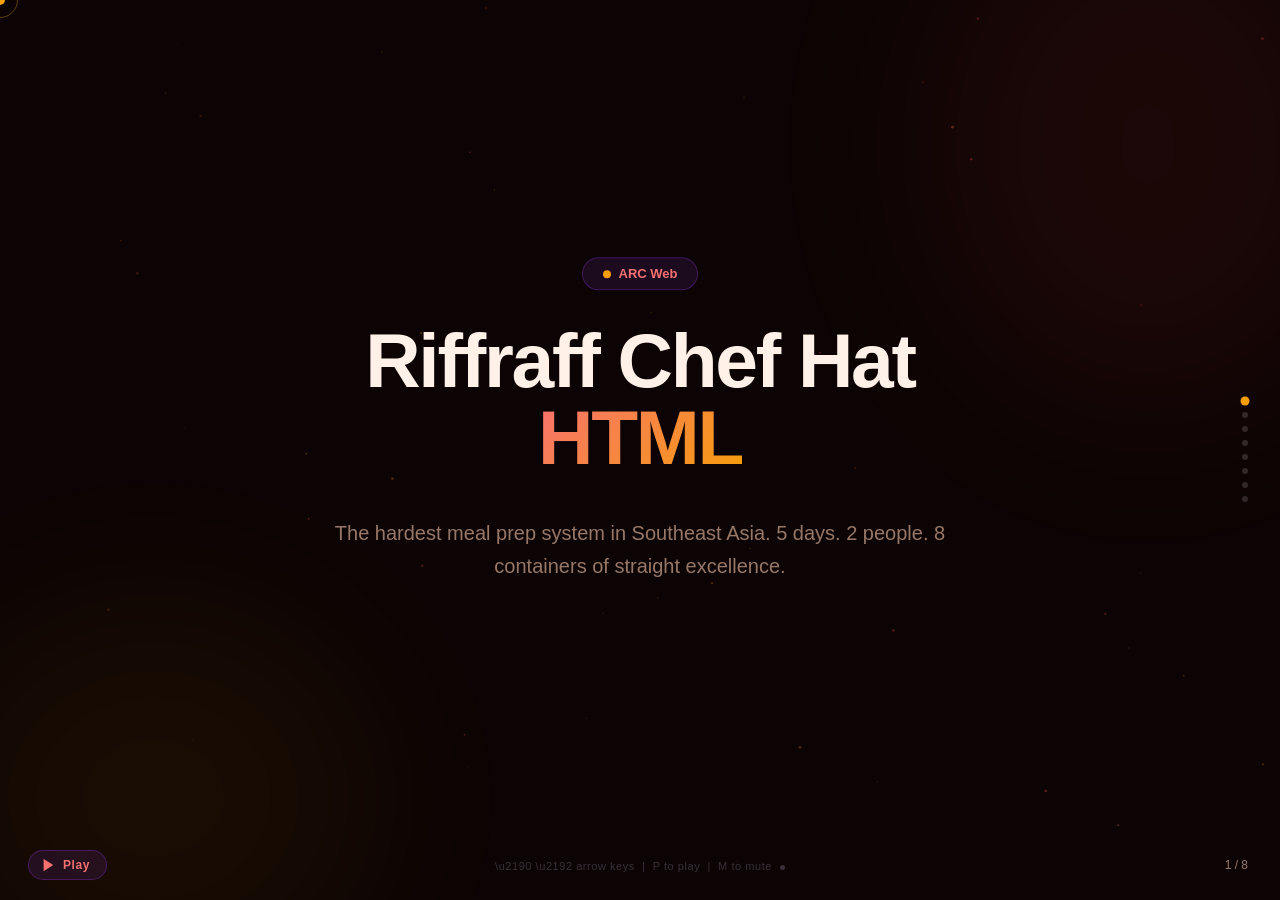
==== commit d6a01e78: "docs: update presentation (home + /presentation)" ====
--- a/docs/presentation/index.html
+++ b/docs/presentation/index.html
@@ -110,6 +110,29 @@
 blockquote { font-size:clamp(20px,3vw,32px); font-weight:600; line-height:1.4; position:relative; max-width:800px; margin:0 auto; padding:0 0 0 48px; opacity:0; }
 blockquote::before { content:'\201C'; position:absolute; left:0; top:-10px; font-size:60px; color:var(--accent); font-family:Georgia,serif; line-height:1; }
 
+/* Timeline */
+.timeline { display:flex; flex-direction:column; gap:0; width:100%; max-width:800px; margin:0 auto; text-align:left; }
+.tl-node { display:flex; gap:20px; align-items:flex-start; opacity:0; }
+.tl-marker { display:flex; flex-direction:column; align-items:center; flex-shrink:0; }
+.tl-dot { width:36px; height:36px; border-radius:50%; background:var(--surface); border:2px solid rgba(123,47,190,0.4); display:flex; align-items:center; justify-content:center; font-size:13px; font-weight:700; color:var(--muted); flex-shrink:0; transition:all 0.3s; }
+.tl-node.done .tl-dot { background:rgba(16,185,129,0.15); border-color:rgba(16,185,129,0.5); color:#10B981; }
+.tl-track { width:2px; height:32px; background:linear-gradient(to bottom,rgba(123,47,190,0.3),transparent); margin-top:4px; }
+.tl-node:last-child .tl-track { display:none; }
+.tl-body { padding:4px 0 32px; }
+.tl-date { font-size:11px; font-weight:700; letter-spacing:0.12em; text-transform:uppercase; color:var(--accent); margin-bottom:4px; }
+.tl-title { font-size:16px; font-weight:700; margin-bottom:4px; }
+.tl-desc { font-size:13px; color:var(--muted); line-height:1.55; }
+
+/* Team */
+.team-grid { display:grid; grid-template-columns:repeat(auto-fill,minmax(180px,1fr)); gap:20px; width:100%; margin:8px auto 0; justify-content:center; }
+.team-card { background:var(--surface); border:1px solid rgba(123,47,190,0.25); border-radius:16px; padding:24px 20px; text-align:center; opacity:0; transition:border-color 0.3s; }
+.team-card:hover { border-color:rgba(245,166,35,0.4); }
+.team-avatar { width:64px; height:64px; border-radius:50%; object-fit:cover; margin:0 auto 12px; display:block; border:2px solid rgba(123,47,190,0.3); }
+.team-avatar-placeholder { width:64px; height:64px; border-radius:50%; background:linear-gradient(135deg,var(--primary),var(--accent)); display:flex; align-items:center; justify-content:center; font-size:24px; font-weight:800; color:#fff; margin:0 auto 12px; }
+.team-name { font-size:15px; font-weight:700; margin-bottom:4px; }
+.team-role { font-size:12px; color:var(--accent); font-weight:600; letter-spacing:0.06em; text-transform:uppercase; margin-bottom:6px; }
+.team-note { font-size:12px; color:var(--muted); line-height:1.5; }
+
 /* Text + Image */
 .body-text { font-size:16px; color:var(--muted); line-height:1.7; max-width:700px; margin:0 auto; opacity:0; }
 .img-wrap { margin-top:24px; opacity:0; }
@@ -119,8 +142,18 @@
 .dot { width:6px; height:6px; border-radius:50%; background:rgba(255,255,255,0.15); cursor:pointer; border:none; padding:0; transition:all 0.3s; }
 .dot.active { background:var(--accent); transform:scale(1.5); }
 #counter { position:fixed; bottom:28px; right:32px; font-size:12px; color:var(--muted); z-index:100; }
-#hint { position:fixed; bottom:28px; left:50%; transform:translateX(-50%); font-size:11px; color:rgba(122,114,138,0.4); z-index:100; letter-spacing:0.05em; }
+#hint { position:fixed; bottom:28px; left:50%; transform:translateX(-50%); font-size:11px; color:rgba(122,114,138,0.4); z-index:100; letter-spacing:0.05em; white-space:nowrap; }
+#mute-dot { display:inline-block; width:5px; height:5px; border-radius:50%; background:rgba(122,114,138,0.4); margin-left:8px; vertical-align:middle; transition:background 0.2s; }
+#mute-dot.active { background:var(--accent); }
 #overlay { position:fixed; inset:0; background:var(--bg); z-index:50; pointer-events:none; opacity:0; }
+
+/* Autoplay */
+#play-btn { position:fixed; bottom:20px; left:28px; z-index:100; background:rgba(123,47,190,0.15); border:1px solid rgba(123,47,190,0.4); border-radius:100px; padding:7px 16px 7px 12px; display:flex; align-items:center; gap:8px; cursor:pointer; font-size:12px; font-weight:600; color:var(--primary-light); letter-spacing:0.05em; transition:background 0.2s,border-color 0.2s; }
+#play-btn:hover { background:rgba(123,47,190,0.28); border-color:rgba(123,47,190,0.7); }
+#play-btn svg { width:14px; height:14px; flex-shrink:0; }
+#play-btn.playing { background:rgba(245,166,35,0.12); border-color:rgba(245,166,35,0.4); color:var(--accent); }
+#play-btn.playing:hover { background:rgba(245,166,35,0.22); border-color:rgba(245,166,35,0.7); }
+#progress-bar { position:fixed; bottom:0; left:0; height:2px; width:0%; background:linear-gradient(90deg,var(--primary),var(--accent)); z-index:101; transition:none; }
 </style>
 </head>
 <body>
@@ -133,8 +166,8 @@
 <div id="slides">
 <div class="slide active" id="slide-1">
     
-    <div class="blob" style="width:509.7799243095982px;height:416.26284224195945px;background:var(--primary);top:-130.06506176209643px;right:-61.793189387344526px;opacity:0.07"></div>
-    <div class="blob" style="width:369.4633636611245px;height:342.7034358814943px;background:var(--accent);bottom:-111.53431818499618px;right:-62.669302569407186px;opacity:0.06"></div>
+    <div class="blob" style="width:462.00592484700644px;height:549.424042300431px;background:var(--primary);top:-130.19074739908677px;right:-99.45754002873133px;opacity:0.07"></div>
+    <div class="blob" style="width:445.2540050576471px;height:389.72757653943984px;background:var(--accent);bottom:-92.55368393281192px;left:-69.32790698351542px;opacity:0.06"></div>
     <div class="slide-content">
       <div class="hero-badge">ARC Web</div>
       <h1>Riffraff Chef Hat<br><span class="grad">HTML</span></h1>
@@ -145,8 +178,8 @@
 
 <div class="slide" id="slide-2">
     
-    <div class="blob" style="width:447.90183797398726px;height:429.67397065326185px;background:var(--primary);top:-137.0158069896192px;right:-67.70046756038244px;opacity:0.07"></div>
-    <div class="blob" style="width:302.32786803888644px;height:324.4953103546581px;background:var(--accent);bottom:-61.847921698357446px;right:-59.49151040818002px;opacity:0.06"></div>
+    <div class="blob" style="width:471.5055273432441px;height:522.0993634771011px;background:var(--primary);top:-112.1844637840025px;left:-60.58516734216263px;opacity:0.07"></div>
+    <div class="blob" style="width:365.2463678757366px;height:391.986714804832px;background:var(--accent);bottom:-79.87626781905871px;right:-65.09192891732863px;opacity:0.06"></div>
     <div class="slide-content">
       <div class="eyebrow">The problem</div>
       <h2>What's <span class="grad">broken</span> without this</h2>
@@ -172,8 +205,8 @@
 
 <div class="slide" id="slide-3">
     
-    <div class="blob" style="width:467.7597598817436px;height:529.4768944148141px;background:var(--primary);top:-83.39953399756604px;right:-118.6866358881019px;opacity:0.07"></div>
-    <div class="blob" style="width:395.6594787631536px;height:379.72290188711384px;background:var(--accent);bottom:-71.09402429580018px;left:-74.06007322338122px;opacity:0.06"></div>
+    <div class="blob" style="width:408.4897453171313px;height:535.7750661212401px;background:var(--primary);top:-138.9855109096339px;left:-119.4164378177105px;opacity:0.07"></div>
+    <div class="blob" style="width:356.89104419755887px;height:311.8243312956732px;background:var(--accent);bottom:-73.44073032307243px;left:-57.80037699096508px;opacity:0.06"></div>
     <div class="slide-content">
       <div class="eyebrow">The difference</div>
       <h2>Why it <span class="grad">matters</span></h2>
@@ -193,8 +226,8 @@
 
 <div class="slide" id="slide-4">
     
-    <div class="blob" style="width:521.9288261754241px;height:456.56705028755437px;background:var(--primary);top:-113.08115143260298px;right:-61.18630735820746px;opacity:0.07"></div>
-    <div class="blob" style="width:379.3993260060302px;height:305.79826613489126px;background:var(--accent);bottom:-109.23159142240344px;left:-73.8846484272217px;opacity:0.06"></div>
+    <div class="blob" style="width:497.39794387538257px;height:585.5262249934724px;background:var(--primary);top:-107.71762644412729px;right:-99.1742287035446px;opacity:0.07"></div>
+    <div class="blob" style="width:443.9539532043216px;height:409.69079577434394px;background:var(--accent);bottom:-119.80688591632065px;left:-66.41989098057643px;opacity:0.06"></div>
     <div class="slide-content">
       <div class="eyebrow">Under the hood</div>
       <h2>How it <span class="grad">works</span></h2>
@@ -229,8 +262,8 @@
 
 <div class="slide" id="slide-5">
     
-    <div class="blob" style="width:456.938559612816px;height:511.02497858295385px;background:var(--primary);top:-123.52766326464314px;left:-87.57853017176704px;opacity:0.07"></div>
-    <div class="blob" style="width:313.6100363837002px;height:372.4425154646883px;background:var(--accent);bottom:-103.54934573197468px;left:-75.89906476011595px;opacity:0.06"></div>
+    <div class="blob" style="width:406.41685272964776px;height:428.07837750883164px;background:var(--primary);top:-95.46016792751759px;right:-61.50594638538472px;opacity:0.07"></div>
+    <div class="blob" style="width:391.8742103389172px;height:409.6877419559602px;background:var(--accent);bottom:-83.63481232409076px;right:-76.13937738353096px;opacity:0.06"></div>
     <div class="slide-content">
       <div class="eyebrow">What it does</div>
       <h2>Core <span class="grad">capabilities</span></h2>
@@ -256,8 +289,8 @@
 
 <div class="slide" id="slide-6">
     
-    <div class="blob" style="width:565.3842659416792px;height:441.7521479544488px;background:var(--primary);top:-98.16529143153676px;left:-89.4883924503021px;opacity:0.07"></div>
-    <div class="blob" style="width:344.57240198302134px;height:330.4823581434335px;background:var(--accent);bottom:-91.38480657675098px;right:-40.8397006397562px;opacity:0.06"></div>
+    <div class="blob" style="width:472.16057712589907px;height:509.16309810040667px;background:var(--primary);top:-110.80259174012406px;right:-107.82353014520174px;opacity:0.07"></div>
+    <div class="blob" style="width:306.3982894809025px;height:351.34510816591114px;background:var(--accent);bottom:-99.7570606950175px;left:-77.88108219586232px;opacity:0.06"></div>
     <div class="slide-content">
       <blockquote>I built this because prepping meals for two people across five days in a small kitchen requires a system that doesn't get in the way—just a clean checklist and a container map.</blockquote>
       <div class="line" style="margin-top:48px"></div>
@@ -267,8 +300,8 @@
 
 <div class="slide" id="slide-7">
     
-    <div class="blob" style="width:407.9377281545278px;height:540.5101713420945px;background:var(--primary);top:-102.84372273521095px;right:-108.53570534356055px;opacity:0.07"></div>
-    <div class="blob" style="width:349.9118408624658px;height:316.39399242753916px;background:var(--accent);bottom:-117.38587422438286px;right:-40.748337221580584px;opacity:0.06"></div>
+    <div class="blob" style="width:488.550719841331px;height:401.97898164630203px;background:var(--primary);top:-128.2706633826274px;right:-74.71961982762895px;opacity:0.07"></div>
+    <div class="blob" style="width:340.24375428478174px;height:398.38832376092034px;background:var(--accent);bottom:-81.92222174630086px;right:-71.01786113289943px;opacity:0.06"></div>
     <div class="slide-content">
       <div class="eyebrow">Codebase</div>
       <h2>Built with <span class="grad">care</span></h2>
@@ -299,8 +332,8 @@
 
 <div class="slide" id="slide-8">
     
-    <div class="blob" style="width:497.0271639761797px;height:585.0833553893357px;background:var(--primary);top:-97.73711830780846px;left:-81.37538244735451px;opacity:0.07"></div>
-    <div class="blob" style="width:418.82859868151616px;height:386.1361207672358px;background:var(--accent);bottom:-82.94683613279379px;right:-66.74951415152844px;opacity:0.06"></div>
+    <div class="blob" style="width:468.72696811637195px;height:595.4762081900162px;background:var(--primary);top:-124.82836852765543px;right:-89.13462220735698px;opacity:0.07"></div>
+    <div class="blob" style="width:341.86848940123593px;height:307.17673686026404px;background:var(--accent);bottom:-110.25400123929317px;right:-74.9269970904107px;opacity:0.06"></div>
     <div class="slide-content">
       <div class="eyebrow">Built by</div>
       <h2>Mike Ensor<br><span class="grad">Arc Web</span></h2>
@@ -312,7 +345,13 @@
 
 <div id="nav"></div>
 <div id="counter">1 / 8</div>
-<div id="hint">\u2190 \u2192 arrow keys to navigate</div>
+<div id="hint">\u2190 \u2192 arrow keys &nbsp;|&nbsp; P to play &nbsp;|&nbsp; M to mute<span id="mute-dot"></span></div>
+<div id="progress-bar"></div>
+<button id="play-btn" aria-label="Play slideshow" onclick="togglePlay()">
+  <svg id="play-icon" viewBox="0 0 16 16" fill="currentColor"><polygon points="3,1 14,8 3,15"/></svg>
+  <svg id="pause-icon" viewBox="0 0 16 16" fill="currentColor" style="display:none"><rect x="2" y="1" width="4" height="14" rx="1"/><rect x="10" y="1" width="4" height="14" rx="1"/></svg>
+  <span id="play-label">Play</span>
+</button>
 
 <script>
 // Particles
@@ -339,7 +378,7 @@
 
 function updateNav(){document.querySelectorAll('.dot').forEach((d,i)=>d.classList.toggle('active',i===cur2));document.getElementById('counter').textContent=(cur2+1)+' / '+N}
 
-function resetSlide(s){const els=s.querySelectorAll('.eyebrow,.line,h1,h2,.sub,.card,.stat,.step,.compare-col,.code-block,blockquote,.hero-badge,.tags-row,.tag,.flow-step,.body-text,.img-wrap');gsap.set(els,{opacity:0,clearProps:'transform'})}
+function resetSlide(s){const els=s.querySelectorAll('.eyebrow,.line,h1,h2,.sub,.card,.stat,.step,.compare-col,.code-block,blockquote,.hero-badge,.tags-row,.tag,.flow-step,.body-text,.img-wrap,.tl-node,.team-card');gsap.set(els,{opacity:0,clearProps:'transform'})}
 
 function animIn(s,i){
   const q=sel=>s.querySelectorAll(sel);
@@ -352,11 +391,18 @@
     .to(q('.line'),{opacity:1,scaleX:1,duration:0.4,transformOrigin:'left'},'-=0.2').from(q('.line'),{scaleX:0},'<')
     .to(q('.tags-row'),{opacity:1,duration:0.4},'-=0.1');
 
-  const stagger=q('.card,.stat,.step,.flow-step');
-  if(stagger.length)tl.to(stagger,{opacity:1,y:0,duration:0.5,stagger:0.12},'-=0.1').from(stagger,{y:24},'<0.12');
+  const stagger=q('.card,.stat,.step,.flow-step,.tl-node,.team-card');
+  if(stagger.length){
+    tl.to(stagger,{opacity:1,y:0,duration:0.5,stagger:0.12},'-=0.1').from(stagger,{y:24},'<0.12');
+    const n=Math.min(stagger.length,4);
+    for(let k=0;k<n;k++)sndClink(0.4+k*0.12);
+  }
 
   const singles=q('.compare-col,.code-block,blockquote,.body-text,.img-wrap');
-  if(singles.length)tl.to(singles,{opacity:1,y:0,duration:0.6},'-=0.1').from(singles,{y:24},'<');
+  if(singles.length){
+    tl.to(singles,{opacity:1,y:0,duration:0.6},'-=0.1').from(singles,{y:24},'<');
+    sndClink(0.4);
+  }
 
   const tags=q('.tag');
   if(tags.length)tl.to(tags,{opacity:1,duration:0.3,stagger:0.08},'-=0.2');
@@ -364,6 +410,7 @@
 
 function go(idx){
   if(idx===cur2||busy||idx<0||idx>=N)return;busy=true;
+  sndTransition();
   const ov=document.getElementById('overlay');
   gsap.timeline()
     .to(ov,{opacity:1,duration:0.2,ease:'power2.in'})
@@ -373,11 +420,292 @@
 }
 
 document.addEventListener('keydown',e=>{
-  if(e.key==='ArrowRight'||e.key==='ArrowDown'||e.key===' ')go(cur2+1);
-  if(e.key==='ArrowLeft'||e.key==='ArrowUp')go(cur2-1);
+  if(e.key==='ArrowRight'||e.key==='ArrowDown'||e.key===' '){stopPlay();go(cur2+1);}
+  if(e.key==='ArrowLeft'||e.key==='ArrowUp'){stopPlay();go(cur2-1);}
+  if(e.key==='p'||e.key==='P')togglePlay();
+  if(e.key==='m'||e.key==='M')toggleMute();
 });
 
-window.addEventListener('load',()=>{resetSlide(slides[0]);setTimeout(()=>animIn(slides[0],0),150);updateNav()});
+// Audio engine (Web Audio API, zero external deps)
+let _ac=null,muted=false;
+function _ctx(){
+  if(!_ac)_ac=new(window.AudioContext||window.webkitAudioContext)();
+  if(_ac.state==='suspended')_ac.resume();
+  return _ac;
+}
+// unlock on first interaction
+['click','keydown','touchstart'].forEach(ev=>document.addEventListener(ev,()=>{try{_ctx();}catch(e){}},{once:true,passive:true}));
+
+function sndTransition(){
+  if(muted)return;
+  try{
+    const a=_ctx(),t=a.currentTime;
+    // primary sweep: 180 -> 520 Hz sine
+    const o1=a.createOscillator(),g1=a.createGain();
+    o1.connect(g1);g1.connect(a.destination);
+    o1.type='sine';
+    o1.frequency.setValueAtTime(180,t);
+    o1.frequency.exponentialRampToValueAtTime(520,t+0.18);
+    g1.gain.setValueAtTime(0,t);g1.gain.linearRampToValueAtTime(0.055,t+0.02);
+    g1.gain.exponentialRampToValueAtTime(0.001,t+0.28);
+    o1.start(t);o1.stop(t+0.3);
+    // detuned twin for richness
+    const o2=a.createOscillator(),g2=a.createGain();
+    o2.connect(g2);g2.connect(a.destination);
+    o2.type='sine';
+    o2.frequency.setValueAtTime(185,t);
+    o2.frequency.exponentialRampToValueAtTime(530,t+0.2);
+    g2.gain.setValueAtTime(0,t);g2.gain.linearRampToValueAtTime(0.025,t+0.03);
+    g2.gain.exponentialRampToValueAtTime(0.001,t+0.3);
+    o2.start(t);o2.stop(t+0.32);
+    // soft sub thud
+    const o3=a.createOscillator(),g3=a.createGain();
+    o3.connect(g3);g3.connect(a.destination);
+    o3.type='sine';o3.frequency.value=60;
+    g3.gain.setValueAtTime(0.05,t);g3.gain.exponentialRampToValueAtTime(0.001,t+0.12);
+    o3.start(t);o3.stop(t+0.14);
+  }catch(e){}
+}
+
+function sndClink(delay){
+  if(muted)return;
+  try{
+    const a=_ctx(),t=a.currentTime+(delay||0);
+    const o=a.createOscillator(),f=a.createBiquadFilter(),g=a.createGain();
+    o.connect(f);f.connect(g);g.connect(a.destination);
+    f.type='bandpass';f.frequency.value=2400;f.Q.value=10;
+    o.type='triangle';
+    o.frequency.setValueAtTime(1900,t);
+    o.frequency.exponentialRampToValueAtTime(1200,t+0.07);
+    g.gain.setValueAtTime(0,t);g.gain.linearRampToValueAtTime(0.045,t+0.004);
+    g.gain.exponentialRampToValueAtTime(0.001,t+0.13);
+    o.start(t);o.stop(t+0.15);
+  }catch(e){}
+}
+
+function sndToggle(on){
+  if(muted)return;
+  try{
+    const a=_ctx();
+    const freqs=on?[400,640]:[640,400];
+    freqs.forEach((freq,i)=>{
+      const o=a.createOscillator(),g=a.createGain();
+      o.connect(g);g.connect(a.destination);
+      o.type='sine';o.frequency.value=freq;
+      const t=a.currentTime+i*0.065;
+      g.gain.setValueAtTime(0,t);g.gain.linearRampToValueAtTime(0.04,t+0.006);
+      g.gain.exponentialRampToValueAtTime(0.001,t+0.09);
+      o.start(t);o.stop(t+0.1);
+    });
+  }catch(e){}
+}
+
+const muteDot=document.getElementById('mute-dot');
+function toggleMute(){
+  muted=!muted;
+  muteDot.classList.toggle('active',muted);
+  if(muted){stopDrone();}else{if(playing)startDrone();sndToggle(true);}
+}
+
+// ─── Meditation Drone ────────────────────────────────────────────────────────
+// Root: 136.1 Hz — the "Om" / Earth-year frequency (just-intonation anchor).
+// Harmonics built on pure integer ratios: octave 2:1, fifth 3:2, fourth 4:3.
+// Chord sequence moves slowly between two peaceful voicings every ~20 s:
+//   State A — open fifth (root + fifth)      warm, grounding
+//   State B — sus4 colour (root + fourth)    airy, open, unresolved peace
+// Binaural shimmer: each voice has a left and right oscillator detuned by 6 Hz
+//   (theta-range beating) — produces a gentle inner pulse felt more than heard.
+// Breathing LFO at 0.08 Hz (~12 s per cycle) swells volume like a slow breath.
+// Reverb: two-tap feedback delay (0.28 s / 0.47 s), lowpass at 900 Hz, 40% wet.
+
+const _OM   = 136.1;                  // root Hz
+const _5TH  = _OM  * 1.5;            // perfect fifth  (3:2)  = 204.15 Hz
+const _4TH  = _OM  * (4/3);          // perfect fourth (4:3)  = 181.47 Hz
+const _OCT  = _OM  * 2;              // octave  (2:1)         = 272.2  Hz
+const _SUB  = _OM  / 2;              // sub octave            = 68.05  Hz
+const _BIN  = 0.7;                   // binaural beat gap (Hz) — slow, smooth pulse
+
+// Chord states: array of {freq, vol} voice definitions
+const _CHORDS = [
+  // State A — open fifth: sub + root×2 + fifth + octave
+  [ {f:_SUB, v:0.20}, {f:_OM, v:0.45}, {f:_OM, v:0.28}, {f:_5TH, v:0.18}, {f:_OCT, v:0.10} ],
+  // State B — sus4 colour: sub + root×2 + fourth + octave
+  [ {f:_SUB, v:0.16}, {f:_OM, v:0.40}, {f:_OM, v:0.24}, {f:_4TH, v:0.22}, {f:_OCT, v:0.12} ],
+];
+const _CHORD_HOLD = 22;   // seconds per chord state
+const _MORPH_TIME = 8;    // seconds to crossfade between states
+
+let _drone=null;
+
+function startDrone(){
+  if(muted||_drone)return;
+  try{
+    const a=_ctx(),t=a.currentTime;
+
+    // master
+    const master=a.createGain();
+    master.connect(a.destination);
+    master.gain.setValueAtTime(0,t);
+    master.gain.linearRampToValueAtTime(0.075,t+3.0);
+
+    // breathing LFO — 0.028 Hz (~36 s cycle), depth ±0.004 — barely perceptible swell,
+    // just enough to prevent the drone feeling completely static
+    const breathOsc=a.createOscillator(),breathGain=a.createGain();
+    breathOsc.type='sine';breathOsc.frequency.value=0.028;breathGain.gain.value=0.004;
+    breathOsc.connect(breathGain);breathGain.connect(master.gain);breathOsc.start(t);
+
+    // reverb — two feedback delay taps through a shared lowpass
+    function makeTap(delayT,fbAmt){
+      const d=a.createDelay(2.0),fb=a.createGain(),lp=a.createBiquadFilter();
+      d.delayTime.value=delayT;fb.gain.value=fbAmt;
+      lp.type='lowpass';lp.frequency.value=900;
+      d.connect(lp);lp.connect(fb);fb.connect(d);
+      const w=a.createGain();w.gain.value=0.2;d.connect(w);w.connect(master);
+      return d; // input node
+    }
+    const tap1=makeTap(0.28,0.35);
+    const tap2=makeTap(0.47,0.28);
+
+    // per-voice gain nodes (one per voice slot, index matches _CHORDS rows)
+    const voiceGains=_CHORDS[0].map(({v})=>{
+      const g=a.createGain();g.gain.value=v;g.connect(master);g.connect(tap1);g.connect(tap2);return g;
+    });
+
+    // per-voice binaural pair: L oscillator at f, R oscillator at f+_BIN
+    // merged through a stereo splitter for the beating effect.
+    // Each voice also gets a slow pitch-drift LFO (different rates per voice so
+    // they never pulse in sync — organic shimmer, no amplitude pumping).
+    const _driftRates=[0.031,0.019,0.041,0.027,0.023]; // Hz — all prime-ish, never sync
+    const _driftDepths=[1.2,0.8,1.6,1.0,0.9];           // cents — microtonal, subliminal
+    const oscs=voiceGains.map((_,i)=>{
+      const merger=a.createChannelMerger(2);
+      const oL=a.createOscillator(),oR=a.createOscillator();
+      oL.type='sine';oR.type='sine';
+      // pitch drift via detune modulation
+      const driftOsc=a.createOscillator(),driftGain=a.createGain();
+      driftOsc.type='sine';driftOsc.frequency.value=_driftRates[i]||0.03;
+      driftGain.gain.value=_driftDepths[i]||3;
+      driftOsc.connect(driftGain);
+      driftGain.connect(oL.detune);driftGain.connect(oR.detune);
+      driftOsc.start(t+i*1.3); // stagger start so LFOs begin at different phases
+      oL.connect(merger,0,0);oR.connect(merger,0,1);
+      merger.connect(voiceGains[i]);
+      return {oL,oR,driftOsc};
+    });
+
+    // set initial frequencies and start
+    function applyChord(state,instant){
+      _CHORDS[state].forEach(({f,v},i)=>{
+        const {oL,oR}=oscs[i],ac=a.currentTime;
+        if(instant){
+          oL.frequency.setValueAtTime(f,ac);
+          oR.frequency.setValueAtTime(f+_BIN,ac);
+          voiceGains[i].gain.setValueAtTime(v,ac);
+        }else{
+          oL.frequency.exponentialRampToValueAtTime(f,ac+_MORPH_TIME);
+          oR.frequency.exponentialRampToValueAtTime(f+_BIN,ac+_MORPH_TIME);
+          voiceGains[i].gain.linearRampToValueAtTime(v,ac+_MORPH_TIME);
+        }
+      });
+    }
+    oscs.forEach(({oL,oR})=>{oL.start(t);oR.start(t);});
+    applyChord(0,true);
+
+    // chord cycle timer
+    let _chordState=0;
+    function cycleChord(){
+      _chordState=1-_chordState;
+      applyChord(_chordState,false);
+      _drone._cycleTimer=setTimeout(cycleChord,(_CHORD_HOLD+_MORPH_TIME)*1000);
+    }
+    const cycleTimer=setTimeout(cycleChord,_CHORD_HOLD*1000);
+
+    _drone={master,breathOsc,oscs,voiceGains,_cycleTimer:cycleTimer};
+  }catch(e){}
+}
+
+function stopDrone(){
+  if(!_drone)return;
+  try{
+    clearTimeout(_drone._cycleTimer);
+    const a=_ctx(),t=a.currentTime;
+    _drone.master.gain.cancelScheduledValues(t);
+    _drone.master.gain.setValueAtTime(_drone.master.gain.value,t);
+    _drone.master.gain.linearRampToValueAtTime(0,t+2.2);
+    const d=_drone;_drone=null;
+    setTimeout(()=>{
+      try{d.breathOsc.stop();d.oscs.forEach(({oL,oR,driftOsc})=>{oL.stop();oR.stop();driftOsc.stop();});}catch(e){}
+    },2400);
+  }catch(e){}
+}
+// ─────────────────────────────────────────────────────────────────────────────
+
+// Autoplay
+const AUTOPLAY_MS=5000;
+let playTimer=null,playRaf=null,playStart=null,playing=false;
+const pb=document.getElementById('progress-bar');
+const btn=document.getElementById('play-btn');
+const playIcon=document.getElementById('play-icon');
+const pauseIcon=document.getElementById('pause-icon');
+const playLabel=document.getElementById('play-label');
+
+function setPlayUI(on){
+  playing=on;
+  sndToggle(on);
+  btn.classList.toggle('playing',on);
+  playIcon.style.display=on?'none':'';
+  pauseIcon.style.display=on?'':'none';
+  playLabel.textContent=on?'Pause':'Play';
+  if(!on){pb.style.width='0%';pb.style.transition='none';}
+}
+
+function startProgress(){
+  playStart=performance.now();
+  function tick(){
+    if(!playing)return;
+    const pct=Math.min(100,(performance.now()-playStart)/AUTOPLAY_MS*100);
+    pb.style.transition='none';
+    pb.style.width=pct+'%';
+    if(pct<100){playRaf=requestAnimationFrame(tick);}
+  }
+  playRaf=requestAnimationFrame(tick);
+}
+
+function scheduleNext(){
+  playTimer=setTimeout(()=>{
+    if(!playing)return;
+    const next=(cur2+1)%N;
+    // wrap-around: pause at end instead of looping
+    if(next===0&&cur2===N-1){stopPlay();pb.style.width='0%';return;}
+    go(next);
+    pb.style.transition='none';pb.style.width='0%';
+    playStart=performance.now();
+    startProgress();
+    scheduleNext();
+  },AUTOPLAY_MS);
+}
+
+function startPlay(){
+  if(playing)return;
+  setPlayUI(true);
+  startDrone();
+  playStart=performance.now();
+  startProgress();
+  scheduleNext();
+}
+
+function stopPlay(){
+  if(!playing)return;
+  clearTimeout(playTimer);
+  cancelAnimationFrame(playRaf);
+  playTimer=null;playRaf=null;
+  setPlayUI(false);
+  stopDrone();
+}
+
+function togglePlay(){playing?stopPlay():startPlay();}
+
+window.addEventListener('load',()=>{resetSlide(slides[0]);setTimeout(()=>animIn(slides[0],0),150);updateNav();});
 </script>
 </body>
 </html>
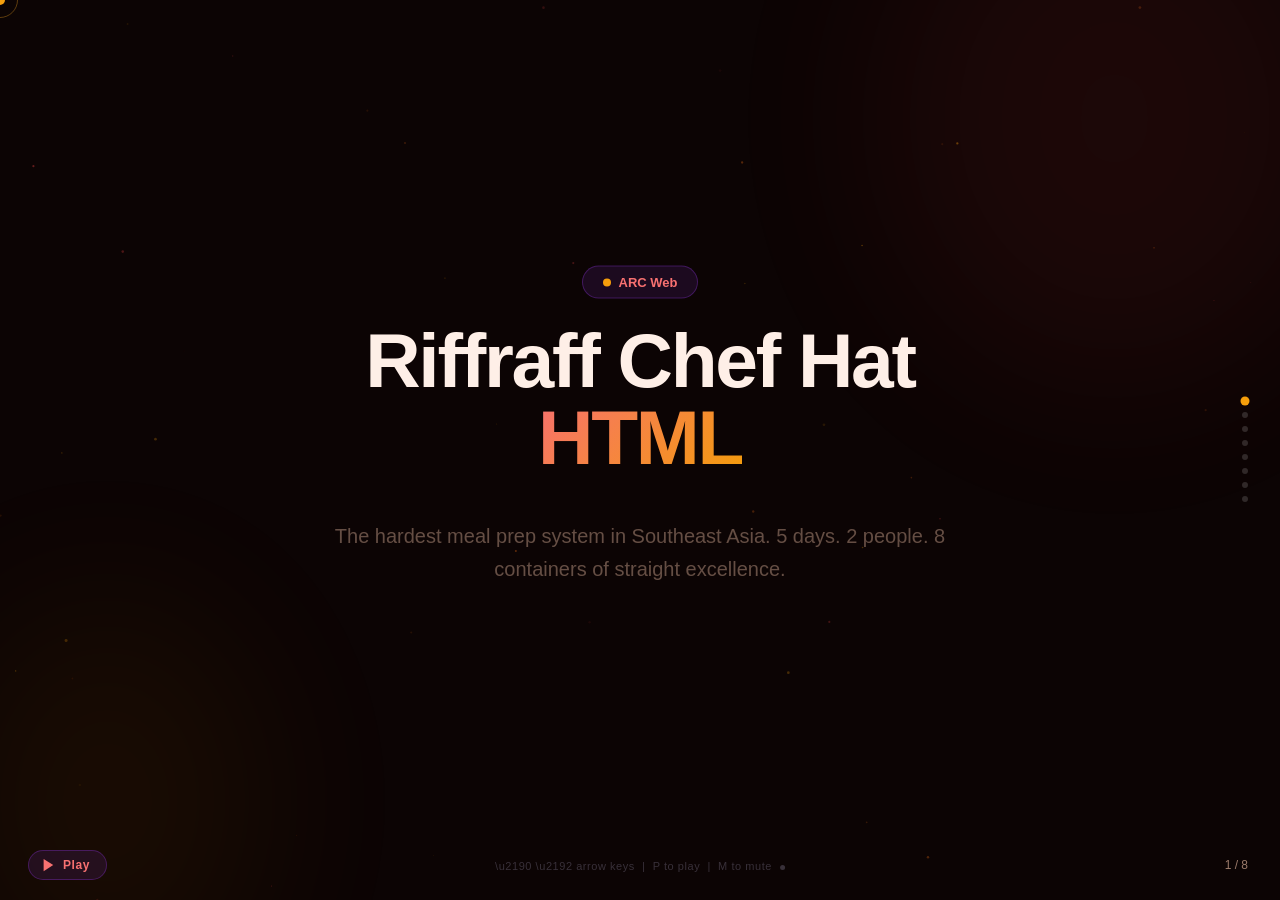
==== commit c18f8054: "docs: update presentation (home + /presentation)" ====
--- a/docs/presentation/index.html
+++ b/docs/presentation/index.html
@@ -166,8 +166,8 @@
 <div id="slides">
 <div class="slide active" id="slide-1">
     
-    <div class="blob" style="width:462.00592484700644px;height:549.424042300431px;background:var(--primary);top:-130.19074739908677px;right:-99.45754002873133px;opacity:0.07"></div>
-    <div class="blob" style="width:445.2540050576471px;height:389.72757653943984px;background:var(--accent);bottom:-92.55368393281192px;left:-69.32790698351542px;opacity:0.06"></div>
+    <div class="blob" style="width:476.8897551459286px;height:542.7975803745592px;background:var(--primary);top:-153.11519851373725px;right:-72.53812694284184px;opacity:0.07"></div>
+    <div class="blob" style="width:313.3336150210197px;height:420.67685599647075px;background:var(--accent);bottom:-112.08601727310759px;left:-49.24963503462196px;opacity:0.06"></div>
     <div class="slide-content">
       <div class="hero-badge">ARC Web</div>
       <h1>Riffraff Chef Hat<br><span class="grad">HTML</span></h1>
@@ -178,8 +178,8 @@
 
 <div class="slide" id="slide-2">
     
-    <div class="blob" style="width:471.5055273432441px;height:522.0993634771011px;background:var(--primary);top:-112.1844637840025px;left:-60.58516734216263px;opacity:0.07"></div>
-    <div class="blob" style="width:365.2463678757366px;height:391.986714804832px;background:var(--accent);bottom:-79.87626781905871px;right:-65.09192891732863px;opacity:0.06"></div>
+    <div class="blob" style="width:549.2495401391664px;height:520.4674510321763px;background:var(--primary);top:-124.83437218711688px;right:-94.2933854794022px;opacity:0.07"></div>
+    <div class="blob" style="width:308.5415534361029px;height:361.3173715122349px;background:var(--accent);bottom:-100.10223485081633px;right:-59.341367634800775px;opacity:0.06"></div>
     <div class="slide-content">
       <div class="eyebrow">The problem</div>
       <h2>What's <span class="grad">broken</span> without this</h2>
@@ -205,8 +205,8 @@
 
 <div class="slide" id="slide-3">
     
-    <div class="blob" style="width:408.4897453171313px;height:535.7750661212401px;background:var(--primary);top:-138.9855109096339px;left:-119.4164378177105px;opacity:0.07"></div>
-    <div class="blob" style="width:356.89104419755887px;height:311.8243312956732px;background:var(--accent);bottom:-73.44073032307243px;left:-57.80037699096508px;opacity:0.06"></div>
+    <div class="blob" style="width:443.1695778387152px;height:502.59356050258776px;background:var(--primary);top:-121.65921395171011px;left:-66.08954410095942px;opacity:0.07"></div>
+    <div class="blob" style="width:402.74203105954746px;height:448.38830164706815px;background:var(--accent);bottom:-67.04340432996985px;left:-43.86179882055659px;opacity:0.06"></div>
     <div class="slide-content">
       <div class="eyebrow">The difference</div>
       <h2>Why it <span class="grad">matters</span></h2>
@@ -226,8 +226,8 @@
 
 <div class="slide" id="slide-4">
     
-    <div class="blob" style="width:497.39794387538257px;height:585.5262249934724px;background:var(--primary);top:-107.71762644412729px;right:-99.1742287035446px;opacity:0.07"></div>
-    <div class="blob" style="width:443.9539532043216px;height:409.69079577434394px;background:var(--accent);bottom:-119.80688591632065px;left:-66.41989098057643px;opacity:0.06"></div>
+    <div class="blob" style="width:521.3657718318425px;height:444.26647976777883px;background:var(--primary);top:-140.8066118282344px;left:-112.3932130392297px;opacity:0.07"></div>
+    <div class="blob" style="width:324.58467986512187px;height:356.4324007039358px;background:var(--accent);bottom:-115.67639094455527px;right:-73.32667884488097px;opacity:0.06"></div>
     <div class="slide-content">
       <div class="eyebrow">Under the hood</div>
       <h2>How it <span class="grad">works</span></h2>
@@ -262,8 +262,8 @@
 
 <div class="slide" id="slide-5">
     
-    <div class="blob" style="width:406.41685272964776px;height:428.07837750883164px;background:var(--primary);top:-95.46016792751759px;right:-61.50594638538472px;opacity:0.07"></div>
-    <div class="blob" style="width:391.8742103389172px;height:409.6877419559602px;background:var(--accent);bottom:-83.63481232409076px;right:-76.13937738353096px;opacity:0.06"></div>
+    <div class="blob" style="width:561.6024551786817px;height:537.1890474145812px;background:var(--primary);top:-87.25578749381353px;left:-102.74680723463908px;opacity:0.07"></div>
+    <div class="blob" style="width:319.10707173117237px;height:431.1876705686894px;background:var(--accent);bottom:-113.84687021690704px;right:-50.905279232945205px;opacity:0.06"></div>
     <div class="slide-content">
       <div class="eyebrow">What it does</div>
       <h2>Core <span class="grad">capabilities</span></h2>
@@ -289,8 +289,8 @@
 
 <div class="slide" id="slide-6">
     
-    <div class="blob" style="width:472.16057712589907px;height:509.16309810040667px;background:var(--primary);top:-110.80259174012406px;right:-107.82353014520174px;opacity:0.07"></div>
-    <div class="blob" style="width:306.3982894809025px;height:351.34510816591114px;background:var(--accent);bottom:-99.7570606950175px;left:-77.88108219586232px;opacity:0.06"></div>
+    <div class="blob" style="width:492.9192844709762px;height:525.2328294710161px;background:var(--primary);top:-111.94359685089967px;left:-94.06436040163864px;opacity:0.07"></div>
+    <div class="blob" style="width:444.6605325089761px;height:426.3174656867864px;background:var(--accent);bottom:-65.68719308461306px;left:-44.92610411158758px;opacity:0.06"></div>
     <div class="slide-content">
       <blockquote>I built this because prepping meals for two people across five days in a small kitchen requires a system that doesn't get in the way—just a clean checklist and a container map.</blockquote>
       <div class="line" style="margin-top:48px"></div>
@@ -300,8 +300,8 @@
 
 <div class="slide" id="slide-7">
     
-    <div class="blob" style="width:488.550719841331px;height:401.97898164630203px;background:var(--primary);top:-128.2706633826274px;right:-74.71961982762895px;opacity:0.07"></div>
-    <div class="blob" style="width:340.24375428478174px;height:398.38832376092034px;background:var(--accent);bottom:-81.92222174630086px;right:-71.01786113289943px;opacity:0.06"></div>
+    <div class="blob" style="width:465.3529319294288px;height:501.32247931953066px;background:var(--primary);top:-130.9168380861201px;right:-82.84438198114495px;opacity:0.07"></div>
+    <div class="blob" style="width:365.74308466356064px;height:326.01047585619233px;background:var(--accent);bottom:-64.82453072700449px;right:-70.77144502424588px;opacity:0.06"></div>
     <div class="slide-content">
       <div class="eyebrow">Codebase</div>
       <h2>Built with <span class="grad">care</span></h2>
@@ -320,7 +320,7 @@
     <div class="card">
       <span class="card-icon">📦</span>
       <div class="card-title">Key deps</div>
-      <div class="card-desc">See repository</div>
+      <div class="card-desc">Vercel, HTML/CSS, JavaScript</div>
     </div>
     <div class="card">
       <span class="card-icon">🔓</span>
@@ -332,8 +332,8 @@
 
 <div class="slide" id="slide-8">
     
-    <div class="blob" style="width:468.72696811637195px;height:595.4762081900162px;background:var(--primary);top:-124.82836852765543px;right:-89.13462220735698px;opacity:0.07"></div>
-    <div class="blob" style="width:341.86848940123593px;height:307.17673686026404px;background:var(--accent);bottom:-110.25400123929317px;right:-74.9269970904107px;opacity:0.06"></div>
+    <div class="blob" style="width:537.291837152344px;height:400.0644068470281px;background:var(--primary);top:-136.49288279593705px;left:-96.53422823890386px;opacity:0.07"></div>
+    <div class="blob" style="width:301.1784176705905px;height:351.7604963183744px;background:var(--accent);bottom:-116.87667603517531px;left:-69.5730956115388px;opacity:0.06"></div>
     <div class="slide-content">
       <div class="eyebrow">Built by</div>
       <h2>Mike Ensor<br><span class="grad">Arc Web</span></h2>
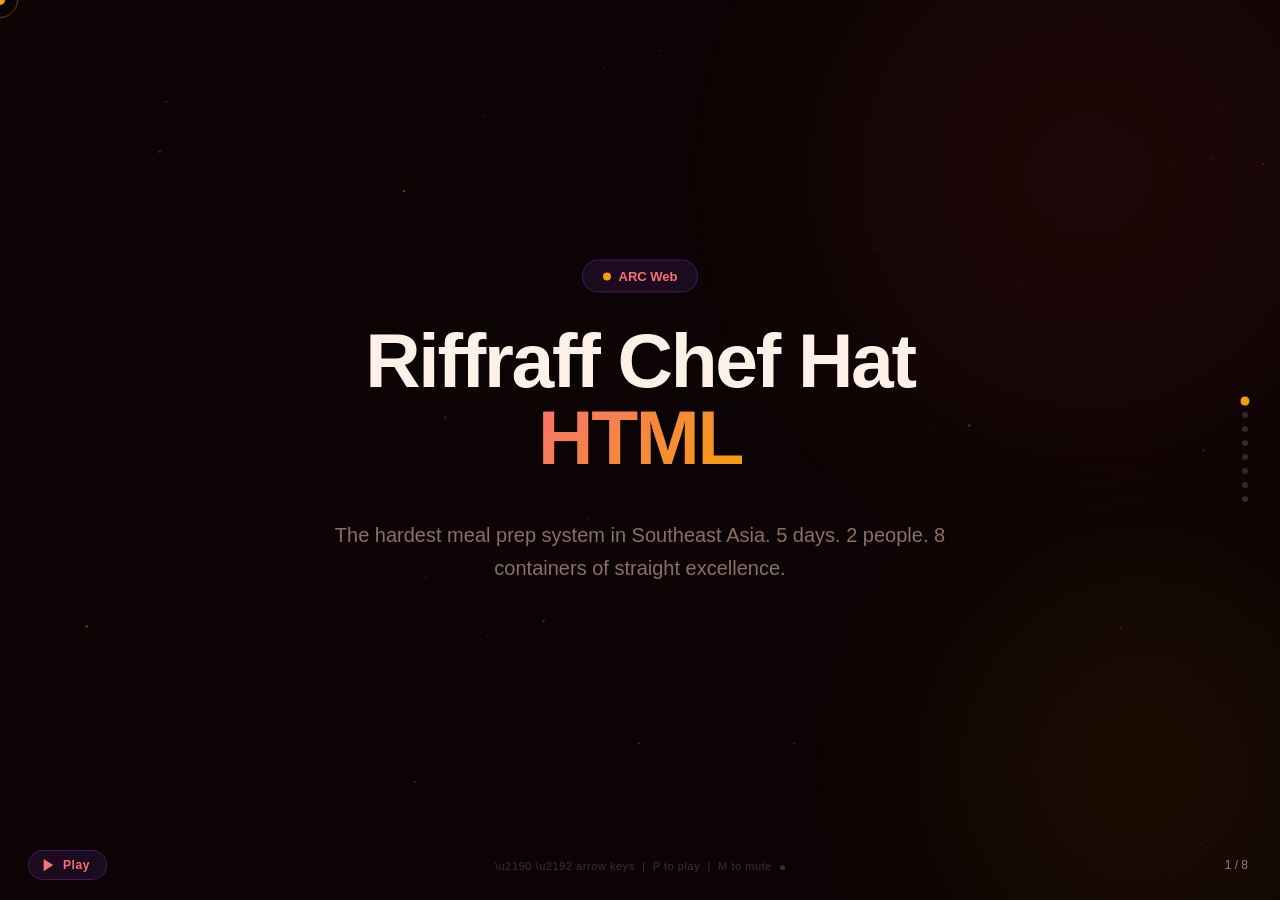
==== commit 139bb758: "docs: update presentation (home + /presentation)" ====
--- a/docs/presentation/index.html
+++ b/docs/presentation/index.html
@@ -166,8 +166,8 @@
 <div id="slides">
 <div class="slide active" id="slide-1">
     
-    <div class="blob" style="width:476.8897551459286px;height:542.7975803745592px;background:var(--primary);top:-153.11519851373725px;right:-72.53812694284184px;opacity:0.07"></div>
-    <div class="blob" style="width:313.3336150210197px;height:420.67685599647075px;background:var(--accent);bottom:-112.08601727310759px;left:-49.24963503462196px;opacity:0.06"></div>
+    <div class="blob" style="width:534.4215070720206px;height:547.3741901549527px;background:var(--primary);top:-99.05228780044379px;right:-75.6558097687304px;opacity:0.07"></div>
+    <div class="blob" style="width:400.5111391602078px;height:429.6362257898776px;background:var(--accent);bottom:-83.61943296464989px;right:-61.86873729929161px;opacity:0.06"></div>
     <div class="slide-content">
       <div class="hero-badge">ARC Web</div>
       <h1>Riffraff Chef Hat<br><span class="grad">HTML</span></h1>
@@ -178,8 +178,8 @@
 
 <div class="slide" id="slide-2">
     
-    <div class="blob" style="width:549.2495401391664px;height:520.4674510321763px;background:var(--primary);top:-124.83437218711688px;right:-94.2933854794022px;opacity:0.07"></div>
-    <div class="blob" style="width:308.5415534361029px;height:361.3173715122349px;background:var(--accent);bottom:-100.10223485081633px;right:-59.341367634800775px;opacity:0.06"></div>
+    <div class="blob" style="width:594.3493129519794px;height:403.7723652923069px;background:var(--primary);top:-86.144360889635px;right:-85.96791410478207px;opacity:0.07"></div>
+    <div class="blob" style="width:372.167906912518px;height:393.2538367883671px;background:var(--accent);bottom:-75.28891071340428px;right:-65.59783449472415px;opacity:0.06"></div>
     <div class="slide-content">
       <div class="eyebrow">The problem</div>
       <h2>What's <span class="grad">broken</span> without this</h2>
@@ -205,8 +205,8 @@
 
 <div class="slide" id="slide-3">
     
-    <div class="blob" style="width:443.1695778387152px;height:502.59356050258776px;background:var(--primary);top:-121.65921395171011px;left:-66.08954410095942px;opacity:0.07"></div>
-    <div class="blob" style="width:402.74203105954746px;height:448.38830164706815px;background:var(--accent);bottom:-67.04340432996985px;left:-43.86179882055659px;opacity:0.06"></div>
+    <div class="blob" style="width:438.6282573687742px;height:436.7997823021323px;background:var(--primary);top:-107.95870092187434px;left:-108.42087495175738px;opacity:0.07"></div>
+    <div class="blob" style="width:424.55759278773803px;height:362.39326785595705px;background:var(--accent);bottom:-91.09159632353669px;right:-75.53291509705628px;opacity:0.06"></div>
     <div class="slide-content">
       <div class="eyebrow">The difference</div>
       <h2>Why it <span class="grad">matters</span></h2>
@@ -226,8 +226,8 @@
 
 <div class="slide" id="slide-4">
     
-    <div class="blob" style="width:521.3657718318425px;height:444.26647976777883px;background:var(--primary);top:-140.8066118282344px;left:-112.3932130392297px;opacity:0.07"></div>
-    <div class="blob" style="width:324.58467986512187px;height:356.4324007039358px;background:var(--accent);bottom:-115.67639094455527px;right:-73.32667884488097px;opacity:0.06"></div>
+    <div class="blob" style="width:461.34123050389144px;height:591.5252768239011px;background:var(--primary);top:-110.26032311701312px;right:-118.21639601754106px;opacity:0.07"></div>
+    <div class="blob" style="width:419.36705840478965px;height:334.7989982497146px;background:var(--accent);bottom:-93.95836383718566px;right:-75.50446099785438px;opacity:0.06"></div>
     <div class="slide-content">
       <div class="eyebrow">Under the hood</div>
       <h2>How it <span class="grad">works</span></h2>
@@ -262,8 +262,8 @@
 
 <div class="slide" id="slide-5">
     
-    <div class="blob" style="width:561.6024551786817px;height:537.1890474145812px;background:var(--primary);top:-87.25578749381353px;left:-102.74680723463908px;opacity:0.07"></div>
-    <div class="blob" style="width:319.10707173117237px;height:431.1876705686894px;background:var(--accent);bottom:-113.84687021690704px;right:-50.905279232945205px;opacity:0.06"></div>
+    <div class="blob" style="width:568.0776451107718px;height:548.2686886395095px;background:var(--primary);top:-102.63958106187417px;left:-90.02642860969146px;opacity:0.07"></div>
+    <div class="blob" style="width:383.0011228876193px;height:436.2305920500355px;background:var(--accent);bottom:-82.78907787363143px;right:-45.315653721942084px;opacity:0.06"></div>
     <div class="slide-content">
       <div class="eyebrow">What it does</div>
       <h2>Core <span class="grad">capabilities</span></h2>
@@ -289,8 +289,8 @@
 
 <div class="slide" id="slide-6">
     
-    <div class="blob" style="width:492.9192844709762px;height:525.2328294710161px;background:var(--primary);top:-111.94359685089967px;left:-94.06436040163864px;opacity:0.07"></div>
-    <div class="blob" style="width:444.6605325089761px;height:426.3174656867864px;background:var(--accent);bottom:-65.68719308461306px;left:-44.92610411158758px;opacity:0.06"></div>
+    <div class="blob" style="width:554.3382829630497px;height:425.9991354133223px;background:var(--primary);top:-151.37217191045738px;left:-94.31565471790225px;opacity:0.07"></div>
+    <div class="blob" style="width:323.23521681976825px;height:363.86380520578234px;background:var(--accent);bottom:-92.95846066739495px;left:-79.58195550450446px;opacity:0.06"></div>
     <div class="slide-content">
       <blockquote>I built this because prepping meals for two people across five days in a small kitchen requires a system that doesn't get in the way—just a clean checklist and a container map.</blockquote>
       <div class="line" style="margin-top:48px"></div>
@@ -300,8 +300,8 @@
 
 <div class="slide" id="slide-7">
     
-    <div class="blob" style="width:465.3529319294288px;height:501.32247931953066px;background:var(--primary);top:-130.9168380861201px;right:-82.84438198114495px;opacity:0.07"></div>
-    <div class="blob" style="width:365.74308466356064px;height:326.01047585619233px;background:var(--accent);bottom:-64.82453072700449px;right:-70.77144502424588px;opacity:0.06"></div>
+    <div class="blob" style="width:460.3048196661181px;height:493.28503078005235px;background:var(--primary);top:-120.12956359382947px;left:-60.21344649092056px;opacity:0.07"></div>
+    <div class="blob" style="width:306.7765552903845px;height:308.9749577566138px;background:var(--accent);bottom:-66.11215439162295px;left:-57.13258146417725px;opacity:0.06"></div>
     <div class="slide-content">
       <div class="eyebrow">Codebase</div>
       <h2>Built with <span class="grad">care</span></h2>
@@ -332,8 +332,8 @@
 
 <div class="slide" id="slide-8">
     
-    <div class="blob" style="width:537.291837152344px;height:400.0644068470281px;background:var(--primary);top:-136.49288279593705px;left:-96.53422823890386px;opacity:0.07"></div>
-    <div class="blob" style="width:301.1784176705905px;height:351.7604963183744px;background:var(--accent);bottom:-116.87667603517531px;left:-69.5730956115388px;opacity:0.06"></div>
+    <div class="blob" style="width:577.7785843315919px;height:488.2731913433945px;background:var(--primary);top:-87.82661000163088px;left:-104.58924857293712px;opacity:0.07"></div>
+    <div class="blob" style="width:357.93789081294284px;height:344.65689479201444px;background:var(--accent);bottom:-105.55493062001497px;right:-66.90597601204897px;opacity:0.06"></div>
     <div class="slide-content">
       <div class="eyebrow">Built by</div>
       <h2>Mike Ensor<br><span class="grad">Arc Web</span></h2>
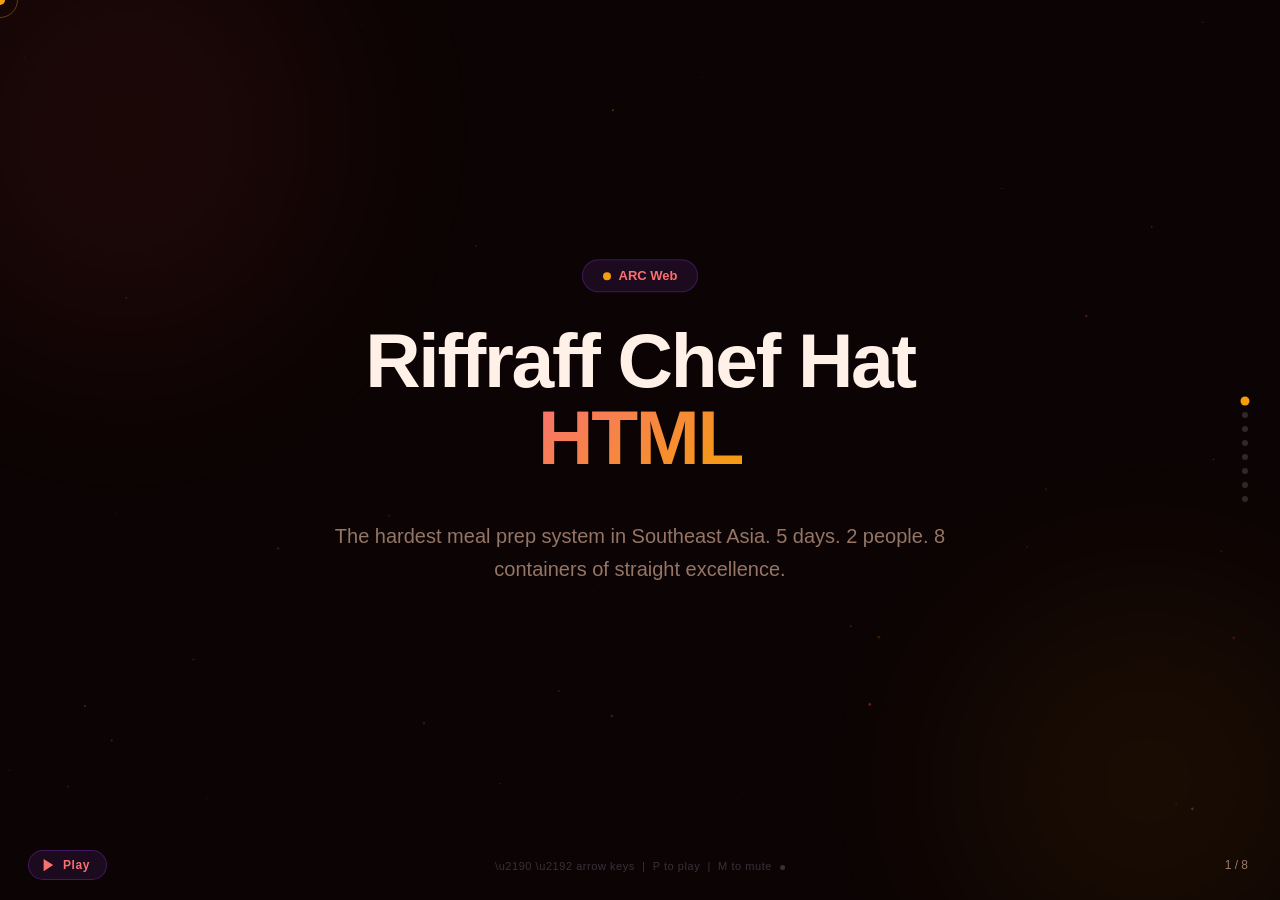
==== commit 5106932c: "docs: update presentation (home + /presentation)" ====
--- a/docs/presentation/index.html
+++ b/docs/presentation/index.html
@@ -166,8 +166,8 @@
 <div id="slides">
 <div class="slide active" id="slide-1">
     
-    <div class="blob" style="width:534.4215070720206px;height:547.3741901549527px;background:var(--primary);top:-99.05228780044379px;right:-75.6558097687304px;opacity:0.07"></div>
-    <div class="blob" style="width:400.5111391602078px;height:429.6362257898776px;background:var(--accent);bottom:-83.61943296464989px;right:-61.86873729929161px;opacity:0.06"></div>
+    <div class="blob" style="width:429.37870209112776px;height:467.82850755387824px;background:var(--primary);top:-101.95458609753608px;left:-89.8034704413839px;opacity:0.07"></div>
+    <div class="blob" style="width:388.73482319745926px;height:387.1101109042804px;background:var(--accent);bottom:-74.24892601748441px;right:-63.184545782889856px;opacity:0.06"></div>
     <div class="slide-content">
       <div class="hero-badge">ARC Web</div>
       <h1>Riffraff Chef Hat<br><span class="grad">HTML</span></h1>
@@ -178,8 +178,8 @@
 
 <div class="slide" id="slide-2">
     
-    <div class="blob" style="width:594.3493129519794px;height:403.7723652923069px;background:var(--primary);top:-86.144360889635px;right:-85.96791410478207px;opacity:0.07"></div>
-    <div class="blob" style="width:372.167906912518px;height:393.2538367883671px;background:var(--accent);bottom:-75.28891071340428px;right:-65.59783449472415px;opacity:0.06"></div>
+    <div class="blob" style="width:545.9714921178203px;height:405.06072424328204px;background:var(--primary);top:-87.37730664064603px;right:-114.69744487032716px;opacity:0.07"></div>
+    <div class="blob" style="width:301.00372014780663px;height:401.8747735565854px;background:var(--accent);bottom:-107.3560194969271px;right:-50.784800571706356px;opacity:0.06"></div>
     <div class="slide-content">
       <div class="eyebrow">The problem</div>
       <h2>What's <span class="grad">broken</span> without this</h2>
@@ -205,8 +205,8 @@
 
 <div class="slide" id="slide-3">
     
-    <div class="blob" style="width:438.6282573687742px;height:436.7997823021323px;background:var(--primary);top:-107.95870092187434px;left:-108.42087495175738px;opacity:0.07"></div>
-    <div class="blob" style="width:424.55759278773803px;height:362.39326785595705px;background:var(--accent);bottom:-91.09159632353669px;right:-75.53291509705628px;opacity:0.06"></div>
+    <div class="blob" style="width:452.07648458625874px;height:591.1889541040938px;background:var(--primary);top:-148.88925948688217px;left:-84.91693477457304px;opacity:0.07"></div>
+    <div class="blob" style="width:431.80519530632193px;height:341.4295465442664px;background:var(--accent);bottom:-66.81945140464644px;right:-58.8620192382022px;opacity:0.06"></div>
     <div class="slide-content">
       <div class="eyebrow">The difference</div>
       <h2>Why it <span class="grad">matters</span></h2>
@@ -226,8 +226,8 @@
 
 <div class="slide" id="slide-4">
     
-    <div class="blob" style="width:461.34123050389144px;height:591.5252768239011px;background:var(--primary);top:-110.26032311701312px;right:-118.21639601754106px;opacity:0.07"></div>
-    <div class="blob" style="width:419.36705840478965px;height:334.7989982497146px;background:var(--accent);bottom:-93.95836383718566px;right:-75.50446099785438px;opacity:0.06"></div>
+    <div class="blob" style="width:436.8708626512604px;height:501.78577507006423px;background:var(--primary);top:-137.96774938812248px;right:-112.30127965894064px;opacity:0.07"></div>
+    <div class="blob" style="width:309.19077409015586px;height:436.9113783207638px;background:var(--accent);bottom:-106.8901432515874px;left:-46.74904533717669px;opacity:0.06"></div>
     <div class="slide-content">
       <div class="eyebrow">Under the hood</div>
       <h2>How it <span class="grad">works</span></h2>
@@ -262,8 +262,8 @@
 
 <div class="slide" id="slide-5">
     
-    <div class="blob" style="width:568.0776451107718px;height:548.2686886395095px;background:var(--primary);top:-102.63958106187417px;left:-90.02642860969146px;opacity:0.07"></div>
-    <div class="blob" style="width:383.0011228876193px;height:436.2305920500355px;background:var(--accent);bottom:-82.78907787363143px;right:-45.315653721942084px;opacity:0.06"></div>
+    <div class="blob" style="width:449.355306079063px;height:517.6429631683858px;background:var(--primary);top:-106.85060487446613px;left:-114.16468299490847px;opacity:0.07"></div>
+    <div class="blob" style="width:433.5430246188595px;height:330.44856574981327px;background:var(--accent);bottom:-90.28451669470061px;right:-41.611928066009625px;opacity:0.06"></div>
     <div class="slide-content">
       <div class="eyebrow">What it does</div>
       <h2>Core <span class="grad">capabilities</span></h2>
@@ -289,8 +289,8 @@
 
 <div class="slide" id="slide-6">
     
-    <div class="blob" style="width:554.3382829630497px;height:425.9991354133223px;background:var(--primary);top:-151.37217191045738px;left:-94.31565471790225px;opacity:0.07"></div>
-    <div class="blob" style="width:323.23521681976825px;height:363.86380520578234px;background:var(--accent);bottom:-92.95846066739495px;left:-79.58195550450446px;opacity:0.06"></div>
+    <div class="blob" style="width:489.25195058069187px;height:553.5757956085557px;background:var(--primary);top:-152.20258063194876px;left:-96.44783258535745px;opacity:0.07"></div>
+    <div class="blob" style="width:446.9864001872677px;height:342.83370060837547px;background:var(--accent);bottom:-115.41559248308724px;left:-60.85014751422481px;opacity:0.06"></div>
     <div class="slide-content">
       <blockquote>I built this because prepping meals for two people across five days in a small kitchen requires a system that doesn't get in the way—just a clean checklist and a container map.</blockquote>
       <div class="line" style="margin-top:48px"></div>
@@ -300,8 +300,8 @@
 
 <div class="slide" id="slide-7">
     
-    <div class="blob" style="width:460.3048196661181px;height:493.28503078005235px;background:var(--primary);top:-120.12956359382947px;left:-60.21344649092056px;opacity:0.07"></div>
-    <div class="blob" style="width:306.7765552903845px;height:308.9749577566138px;background:var(--accent);bottom:-66.11215439162295px;left:-57.13258146417725px;opacity:0.06"></div>
+    <div class="blob" style="width:445.48738127662097px;height:516.4214173612099px;background:var(--primary);top:-101.00049898239045px;right:-109.90434747769532px;opacity:0.07"></div>
+    <div class="blob" style="width:406.0771565667426px;height:309.11991175682084px;background:var(--accent);bottom:-67.9257030958961px;left:-44.92389528797027px;opacity:0.06"></div>
     <div class="slide-content">
       <div class="eyebrow">Codebase</div>
       <h2>Built with <span class="grad">care</span></h2>
@@ -332,8 +332,8 @@
 
 <div class="slide" id="slide-8">
     
-    <div class="blob" style="width:577.7785843315919px;height:488.2731913433945px;background:var(--primary);top:-87.82661000163088px;left:-104.58924857293712px;opacity:0.07"></div>
-    <div class="blob" style="width:357.93789081294284px;height:344.65689479201444px;background:var(--accent);bottom:-105.55493062001497px;right:-66.90597601204897px;opacity:0.06"></div>
+    <div class="blob" style="width:483.6263870559303px;height:503.68029924436706px;background:var(--primary);top:-91.24261663393571px;left:-67.71987681137762px;opacity:0.07"></div>
+    <div class="blob" style="width:385.11272728090347px;height:424.41141125038297px;background:var(--accent);bottom:-79.84916259492388px;right:-47.793689590397115px;opacity:0.06"></div>
     <div class="slide-content">
       <div class="eyebrow">Built by</div>
       <h2>Mike Ensor<br><span class="grad">Arc Web</span></h2>
